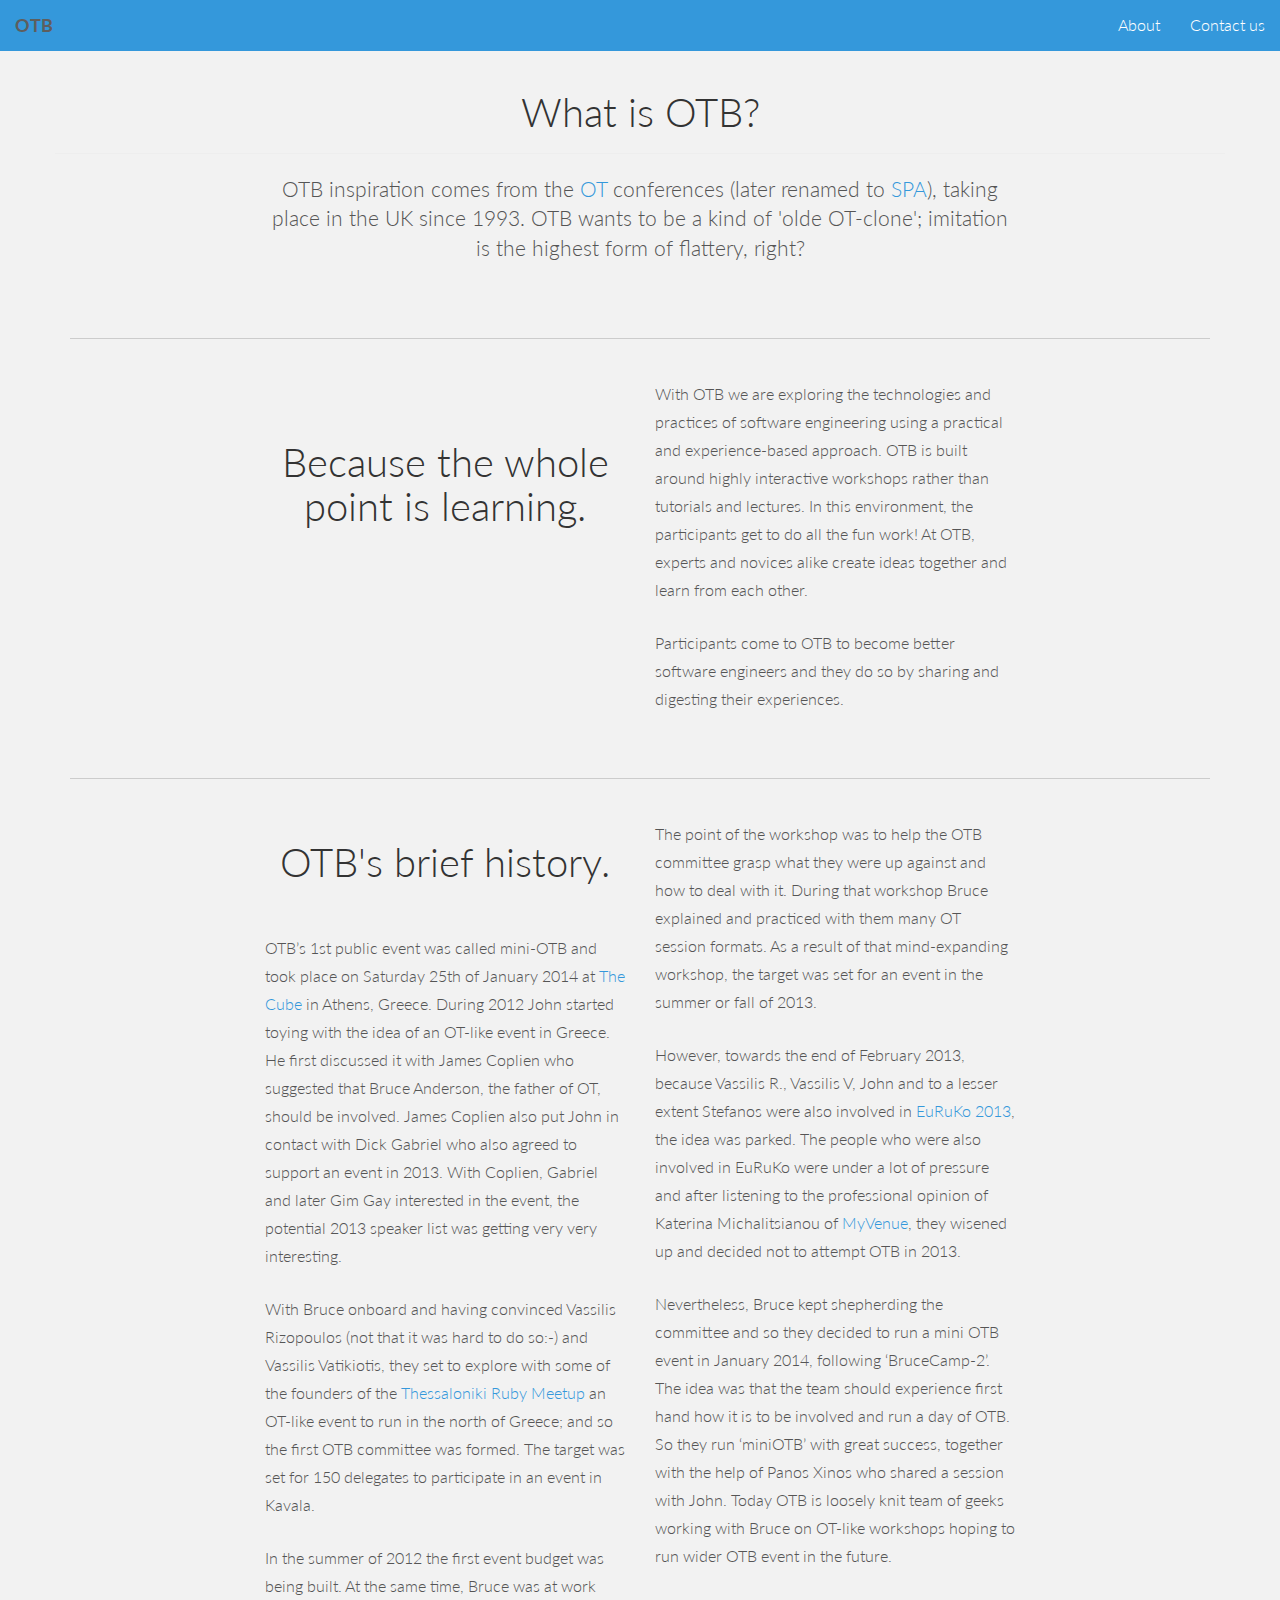
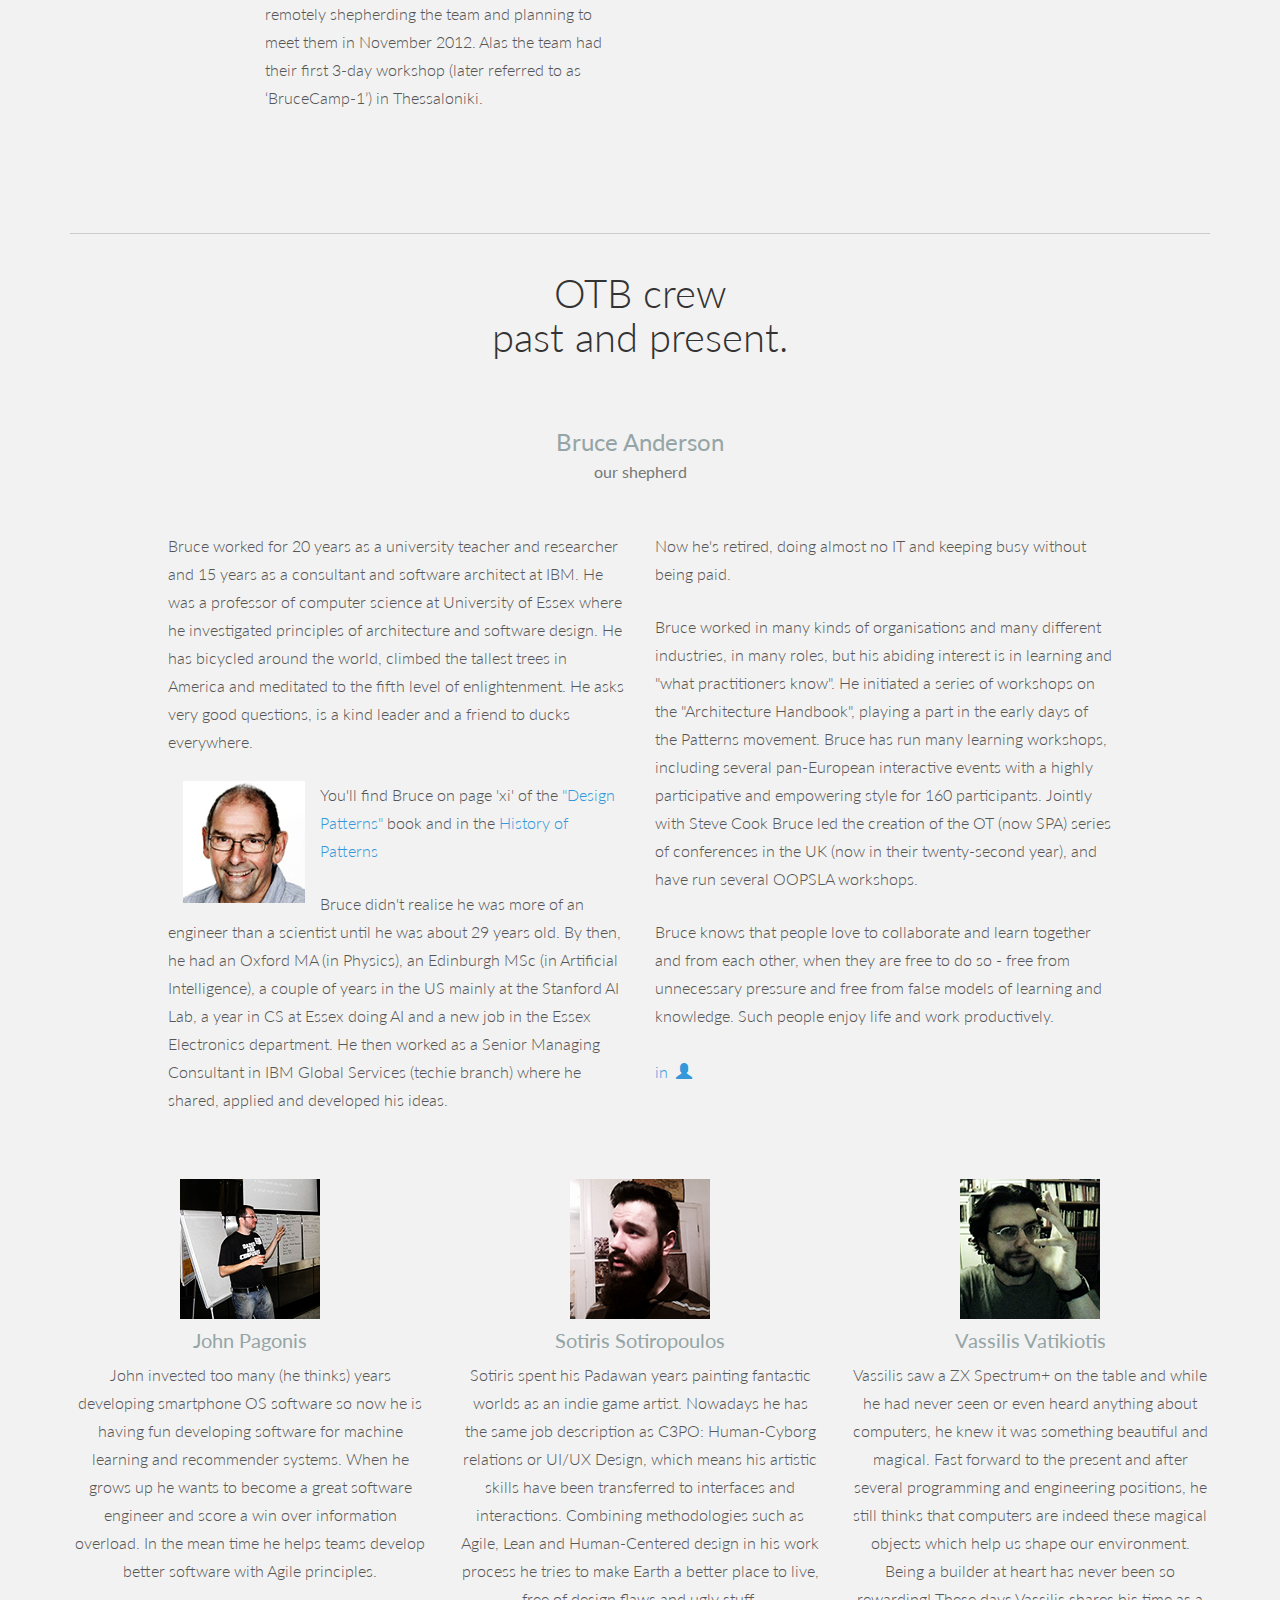
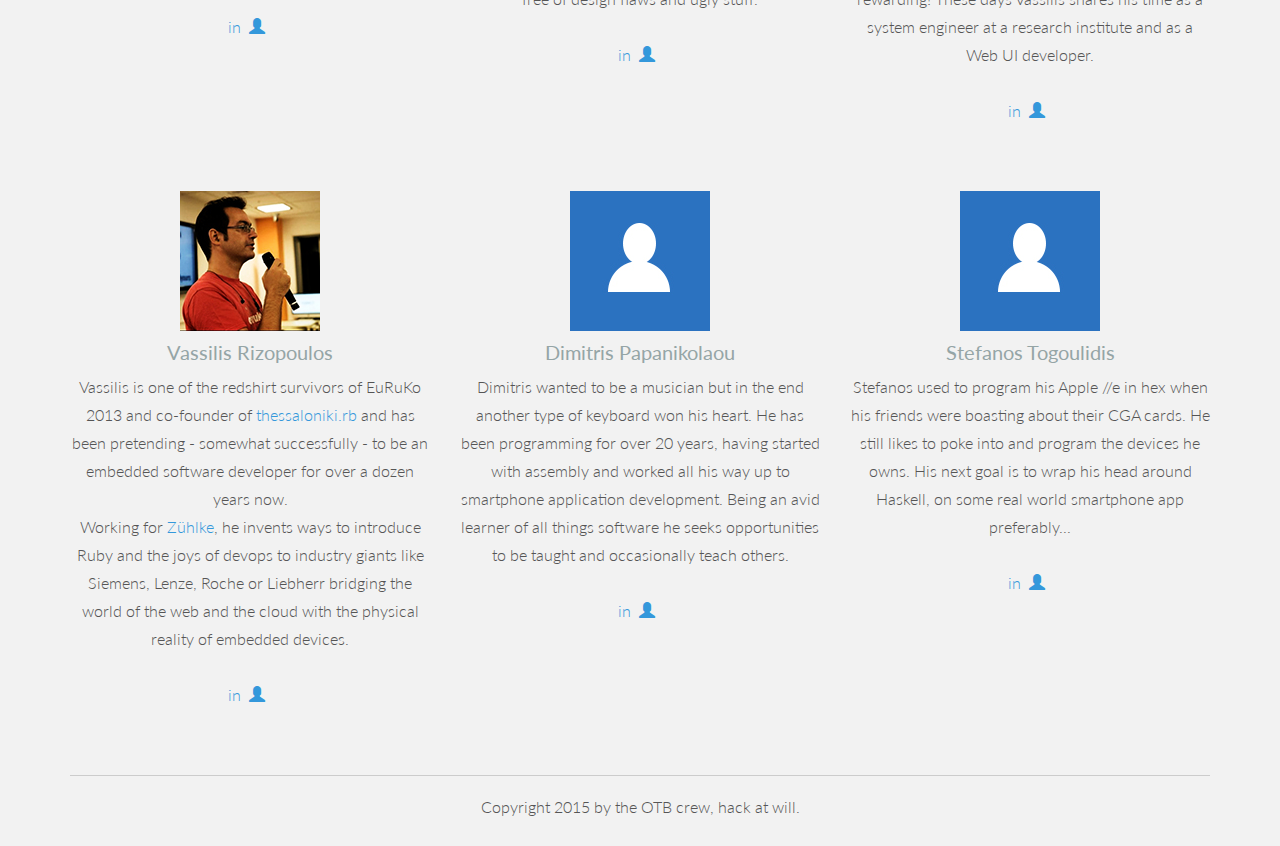
==== about.html @ 326a3131 "New look and content targeting the BUS workshop" ====
<!DOCTYPE html>
<html lang="en">
  <head>
    <meta charset="utf-8">
    <meta http-equiv="X-UA-Compatible" content="IE=edge">
    <!--<meta name="viewport" content="width=device-width, initial-scale=1.0, user-scalable=no"> -->
    <meta name="description" content="OTB">
    <meta name="author" content="OTB crew">
    <link rel="shortcut icon" href="assets/img/favicon.png">

    <title>OTB - presents the "Before user stories" workshop</title>

 <!-- Bootstrap core CSS -->
    <link href="css/bootstrap.min.css" rel="stylesheet">
<!--    <link href=" http://netdna.bootstrapcdn.com/bootstrap/3.3.5/css/bootstrap.min.css" rel="stylesheet">-->
      
    <!-- Custom styles for this site -->
    <link href="css/main.css" rel="stylesheet">

    <!-- Fonts from Google Fonts -->
	<link href='http://fonts.googleapis.com/css?family=Lato:300,400,500,600,900' rel='stylesheet' type='text/css'>
    
    <!-- HTML5 shim and Respond.js IE8 support of HTML5 elements and media queries -->
    <!--[if lt IE 9]>
      <script src="https://oss.maxcdn.com/libs/html5shiv/3.7.2/html5shiv.js"></script>
      <script src="https://oss.maxcdn.com/libs/respond.js/1.4.2/respond.min.js"></script>
    <![endif]-->
      
<script>
  (function(i,s,o,g,r,a,m){i['GoogleAnalyticsObject']=r;i[r]=i[r]||function(){
  (i[r].q=i[r].q||[]).push(arguments)},i[r].l=1*new Date();a=s.createElement(o),
  m=s.getElementsByTagName(o)[0];a.async=1;a.src=g;m.parentNode.insertBefore(a,m)
  })(window,document,'script','//www.google-analytics.com/analytics.js','ga');

  ga('create', 'UA-67295598-1', 'auto');
  ga('send', 'pageview');

</script>
  </head>

  <body>

    <!-- Fixed navbar -->
    <nav class="navbar navbar-default navbar-fixed-top">
      <div class="container-fluid">
        <div class="navbar-header">
          <button type="button" class="navbar-toggle collapsed" data-toggle="collapse" data-target="#otb-navbar" aria-expanded="false">
            <span class="icon-bar"></span>
            <span class="icon-bar"></span>
            <span class="icon-bar"></span>
          </button>
          <a class="navbar-brand" href="index.html"><b>OTB</b></a>
        </div>
          
        <div class="collapse navbar-collapse" id="otb-navbar">
          <ul class="nav navbar-nav navbar-right">
            <li><a href="#">About</a></li>
<!--            <li><a href="#">Events</a></li>-->
            <li><a href="index.html#contactus">Contact us</a></li>
          </ul>
        </div><!--/.nav-collapse -->
      </div>
      </nav>

	
	
	
	<div class="container">
		<div class="row mt centered">
            <div class="page-header">
                <h1>What is OTB?</h1>
            </div>
			<div class="col-sm-8 col-sm-offset-2">
				
            
				<p class="lead" >OTB inspiration comes from the <a href="http://www.spaconference.org/ot2000/">OT</a> conferences (later renamed to <a href="http://www.spaconference.org/">SPA</a>), taking place in the UK since 1993. OTB wants to be a kind of 'olde OT-clone'; imitation is the highest form of flattery, right?</p>
            </div>
		</div><!-- /row -->
      </div>

	
	<div class="container">
        <hr>
		<div class="row mt ">
			<div class="col-sm-4 col-sm-offset-2 mt centered">
				<h1>Because the whole point is learning.</h1>
            </div>
            <div class="col-sm-4">
				<p>With OTB we are exploring the technologies and practices of software engineering using a practical and experience-based approach. OTB is built around highly interactive workshops rather than tutorials and lectures. In this environment, the participants get to do all the fun work! At OTB, experts and novices alike create ideas together and learn from each other.</p>

<p>Participants come to OTB to become better software engineers and they do so by sharing and digesting their experiences.</p>
			</div>
		</div><!-- /row -->
	
        <hr>
		<div class="row mt">
			<div class="col-sm-4 col-sm-offset-2">
                <div class="row centered">
                    <div class="col-sm-12">
				    <h1>OTB's brief history.</h1>
                    </div>
                </div>
                <div class="row mt">
                    <div class="col-sm-12">
                        <p>OTB’s 1st public event  was called mini-OTB and took place on Saturday 25th of January 2014 at <a href="http://thecube.gr">The Cube</a> in Athens, Greece. During  2012 John started toying with the idea of an OT-like event in Greece. He first discussed it with James Coplien who suggested that Bruce Anderson, the father of OT,  should be involved. James Coplien also put John in contact with Dick Gabriel who also  agreed to support an event in 2013. With Coplien, Gabriel and later Gim Gay interested in the event, the potential 2013 speaker list was getting very very interesting. </p> 

                        <p>With Bruce onboard and having convinced Vassilis Rizopoulos (not that it was hard to do so:-) and Vassilis Vatikiotis, they set to explore with some of the founders of the <a href="https://github.com/thessrb/meetup">Thessaloniki Ruby Meetup</a> an OT-like  event to run in the north of Greece; and so the first OTB committee was formed. The target was set for 150 delegates to participate in an event in Kavala. </p>
                        <p>In the summer of 2012 the first event budget was being built. At the same time, Bruce was at work remotely shepherding the team and planning to meet them in November 2012. Alas the team had their first 3-day workshop (later referred to as  ‘BruceCamp-1’) in Thessaloniki.</p>
                    </div>
                </div>
            </div>
            <div class="col-sm-4">
				<p> The point of the workshop was to help the OTB committee grasp what they were up against and how to deal with it. During that workshop Bruce explained and practiced with them many OT session formats. As a result of that mind-expanding workshop, the target was set for an event in the summer or fall of 2013.</p>

                <p>However, towards the end of February 2013, because Vassilis R., Vassilis V, John and to a lesser extent Stefanos were also involved in <a href="http://euruko2013.org/">EuRuKo 2013</a>, the idea was parked. The people who were also involved in EuRuKo were under a lot of pressure and after listening to the professional opinion of Katerina Michalitsianou of <a href="http://www.myvenue.gr/">MyVenue</a>, they wisened up and decided not to attempt OTB in 2013.</p>  
                <p>Nevertheless, Bruce kept shepherding the committee and so they decided to run a mini OTB event in January 2014, following ‘BruceCamp-2’. The idea was that the team should experience first hand how it is to be involved and run a day of OTB. So they run ‘miniOTB’ with great success, together with the help of Panos Xinos who shared a session with John.  Today OTB is loosely knit team of geeks working with Bruce on OT-like workshops hoping to run wider OTB event in the future.</p>
			</div>
		</div><!-- /row -->
      </div><!-- /container -->
      
	<div class="container">
        <hr>
		<div class="row centered">
			<div class="col-sm-6 col-sm-offset-3">
				<h1>OTB crew <br/> past and present.</h1>
				
			</div>
		</div><!-- /row -->
		
        <div class="row mt centered">
            <div class="col-sm-12">
                <h3 href="#about-bruce">Bruce Anderson </br> <small>our shepherd</small></h3>
            </div>
        </div>
        
        <div class="row mt">
            <div class="col-sm-5 col-sm-offset-1">
				<p> 
	Bruce worked for 20 years as a university teacher and researcher and 15 years as a consultant and software architect at IBM. He was a professor of computer science at University of Essex where he investigated principles of architecture and software design. He has bicycled around the world, climbed the tallest trees in America and meditated to the fifth level of enlightenment. He asks very good questions, is a kind leader and a friend to ducks everywhere.
</p>

            <img class="col-sm-4 img-responsive img-rounded" src="images/profileBruce.jpg" width="140" alt="">
                
<p>You'll find Bruce on page 'xi' of the <a href="http://en.wikipedia.org/wiki/Design_Patterns">"Design Patterns"</a> book and in the <a href="http://c2.com/cgi/wiki?HistoryOfPatterns">History of Patterns</a></p>
                
                  <p>		
	Bruce didn't realise he was more of an engineer than a scientist until he was about 29 years old. By then, he had an Oxford MA (in Physics), an Edinburgh MSc (in Artificial Intelligence), a couple of years in the US mainly at the Stanford AI Lab, a year in CS at Essex doing AI and a new job in the Essex Electronics department. He then worked as a Senior Managing Consultant in IBM Global Services (techie branch) where he shared, applied and developed his ideas. 
<p>
			</div><!--/col-sm-5 -->
        
        <div class="col-sm-5">
          
<p>
Now he's retired, doing almost no IT and keeping busy without being paid.
</p>

<p>
	Bruce worked in many kinds of organisations and many different industries, in many roles, but his abiding interest is in learning and "what practitioners know". He initiated a series of workshops on the "Architecture Handbook", playing a part in the early days of the Patterns movement. Bruce has run many learning workshops, including several pan-European interactive events with a highly participative and empowering style for 160 participants. Jointly with Steve Cook Bruce led the creation of the OT (now SPA) series of conferences in the UK (now in their twenty-second year), and have run several OOPSLA workshops.
<p>

<p>
	Bruce knows that people love to collaborate and learn together and from each other, when they are free to do so - free from unnecessary pressure and free from false models of learning and knowledge. Such people enjoy life and work productively.
</p>
            <p><a href="https://uk.linkedin.com/pub/bruce-anderson/12/ab4/95b">in<i class="glyphicon glyphicon-user"></i></a></p>
            
        </div><!--/col-sm-5 -->
            
        </div><!-- /row -->
        
		<div class="row mt centered">
			<div class="col-sm-4">
				<img class="img-responsive-center" src="images/profilePagonis.jpg" width="140" alt="">
				<h4>John Pagonis</h4>
				<p>John invested too many (he thinks) years developing smartphone OS software so now he is having fun developing software for machine learning and recommender systems.  When he grows up he wants to become a great software engineer and score a win over information overload. In the mean time he helps teams develop better software with Agile principles. </p>
				<p><a href="https://uk.linkedin.com/in/johnpagonis">in<i class="glyphicon glyphicon-user"></i></a></p>
			</div><!--/col-sm-4 -->

			<div class="col-sm-4">
				<img class="img-responsive-center" src="images/profileMojo.jpg" width="140" alt="">
				<h4>Sotiris Sotiropoulos</h4>
				<p>Sotiris spent his Padawan years painting fantastic worlds as an indie game artist. Nowadays he has the same job description as C3PO: Human-Cyborg relations or UI/UX Design, which means his artistic skills have been transferred to interfaces and interactions. Combining methodologies such as Agile, Lean and Human-Centered design in his work process he tries to make Earth a better place to live, free of design flaws and ugly stuff.</p>
				<p><a href="https://gr.linkedin.com/pub/sotiris-sotiropoulos/40/a06/2b2">in<i class="glyphicon glyphicon-user"></i></a></p>
			</div><!--/col-sm-4 -->

			<div class="col-sm-4">
				<img class="img-responsive-center" src="images/profileVatikiotis.jpg" width="140" alt="">
				<h4>Vassilis Vatikiotis</h4>
				<p>
	Vassilis saw a ZX Spectrum+ on the table and while he had never seen or even heard anything about computers, he knew it was something beautiful and magical. Fast forward to the present and after several programming and engineering positions, he still thinks that computers are indeed these magical objects which help us shape our environment. Being a builder at heart has never been so rewarding! These days Vassilis shares his time as a system engineer at a research institute and as a Web UI developer.</p>
				<p><a href="https://gr.linkedin.com/in/vvatikiotis">in<i class="glyphicon glyphicon-user"></i></a></p>
			</div><!--/col-sm-4 -->
		</div><!-- /row -->
      
        <div class="row mt centered">
			<div class="col-sm-4">
				<img class="img-responsive-center" src="images/profileRizopoulos.jpg" width="140" alt="">
				<h4>Vassilis Rizopoulos</h4>
				<p>
    Vassilis is one of the redshirt survivors of EuRuKo 2013 and co-founder of <a href="https://github.com/thessaloniki/rb">thessaloniki.rb</a> and has been pretending - somewhat successfully - to be an embedded software developer for over a dozen years now.</br>
    Working for <a href="http://www.zuehlke.com">Zühlke</a>, he invents ways to introduce Ruby and the joys of devops to industry giants like Siemens, Lenze, Roche or Liebherr bridging the world of the web and the cloud with the physical reality of embedded devices.</p>
				<p><a href="https://gr.linkedin.com/pub/vassilis-rizopoulos/2/951/736">in<i class="glyphicon glyphicon-user"></i></a></p>
			</div><!--/col-sm-4 -->

			<div class="col-sm-4">
				<img class="img-responsive-center" src="images/profileTogoulidis.jpg" width="140" alt="">
				<h4>Dimitris Papanikolaou</h4>
				<p> Dimitris wanted to be a musician but in the end another type of keyboard won his heart. He has been programming for over 20 years, having started with assembly and worked all his way up to smartphone application development. Being an avid learner of all things software he seeks opportunities to be taught and occasionally teach others.</p>
				<p><a href="https://gr.linkedin.com/pub/dimitris-papanikolaou/0/259/302">in<i class="glyphicon glyphicon-user"></i></a></p>
			</div><!--/col-sm-4 -->

			<div class="col-sm-4">
				<img class="img-responsive-center" src="images/profileTogoulidis.jpg" width="140" alt="">
				<h4>Stefanos Togoulidis</h4>
				<p> Stefanos used to program his Apple //e in hex when his friends were boasting about their CGA cards. He still likes to poke into and program the devices he owns. His next goal is to wrap his head around Haskell, on some real world smartphone app preferably...</p>
				<p><a href="https://gr.linkedin.com/in/stefanostogoulidis">in<i class="glyphicon glyphicon-user"></i></a></p>
			</div><!--/col-sm-4 -->
		</div><!-- /row -->    
            
		<hr>
		<p class="text-center">Copyright 2015 by the OTB crew, hack at will.</p>

	</div><!-- /container -->
	

    <!-- jQuery (necessary for Bootstrap's JavaScript plugins) -->
    <script src="https://ajax.googleapis.com/ajax/libs/jquery/1.11.3/jquery.min.js"></script>
    <!-- Include all compiled plugins (below), or include individual files as needed -->
  <script src="js/bootstrap.min.js"></script> 

</body>
</html>
---- css/main.css ----
/* Copyright 2015, the OTB Crew */

body {
    padding-top:10px; /* due to the fixed navbar */
    background-color: #f2f2f2;
    font-family: 'Lato', sans-serif;
    font-weight: 300;
    font-size: 16px;
    color: #555;

    -webkit-font-smoothing: antialiased;
    -webkit-overflow-scrolling: touch;
}

/* Titles */
h1, h2, h3, h4, h5, h6 {
    font-family: 'Lato', sans-serif;
    font-weight: 300;
    color: #333;
}

h1 {
	font-size: 40px;
}

h3 {
	color: #95a5a6;
	font-weight: 400;
}

h4 {
	color: #95a5a6;
	font-weight: 400;
	font-size: 20px;
}

/* Paragraph & Typographic */
p {
    line-height: 28px;
    margin-bottom: 25px;
    font-size: 16px;
}

.centered {
    text-align: center;
}

/* Links */
a {
    color: #3498db;
    word-wrap: break-word;

    -webkit-transition: color 0.1s ease-in, background 0.1s ease-in;
    -moz-transition: color 0.1s ease-in, background 0.1s ease-in;
    -ms-transition: color 0.1s ease-in, background 0.1s ease-in;
    -o-transition: color 0.1s ease-in, background 0.1s ease-in;
    transition: color 0.1s ease-in, background 0.1s ease-in;
}

a:hover,
a:focus {
    color: #7b7b7b;
    text-decoration: none;
    outline: 0;
}

a:before,
a:after {
    -webkit-transition: color 0.1s ease-in, background 0.1s ease-in;
    -moz-transition: color 0.1s ease-in, background 0.1s ease-in;
    -ms-transition: color 0.1s ease-in, background 0.1s ease-in;
    -o-transition: color 0.1s ease-in, background 0.1s ease-in;
    transition: color 0.1s ease-in, background 0.1s ease-in;
}

 hr {
    display: block;
    height: 1px;
    border: 0;
    border-top: 1px solid #ccc;
    margin: 1em 0;
    padding: 0;
}

.navbar-default {
	background-color: #3498db;
	border-color: transparent;
}

.navbar-default .navbar-brand {
	color: white;
}

.navbar-default .navbar-nav > li > a {
	color: white;
}

/* Helpers */

.mt {
	margin-top: 40px;
	margin-bottom: 40px;
}

.form-control {
	height: 42px;
	font-size: 18px;
	width: 280px;
}

i {
	margin: 8px;
	color: #3498db; 
}



#heropage {
	background-color: #2e7bcf; /*#3498db;*/
	margin-top: -20px;
    margin-bottom: 20px;
	padding-top:130px;
    padding-bottom: 20px;
	background-attachment: relative;
	background-position: center center;
	min-height: 650px;
	width: 100%;
	
    -webkit-background-size: 100%;
    -moz-background-size: 100%;
    -o-background-size: 100%;
    background-size: 100%;

    -webkit-background-size: cover;
    -moz-background-size: cover;
    -o-background-size: cover;
    background-size: cover;
    
    color: white;
}

#heropage h1 {
	margin-top: 60px;
	margin-bottom: 15px;
	color: white;
	font-size: 45px;
	font-weight: 600;
	letter-spacing: 1px;
}

#heropage h1 > small {
	color: white;
}

#heropage h2 {
	margin-top: 10px;
	margin-bottom: 15px;
	color: white;
	font-size: 25px;
	font-weight: 400;
	letter-spacing: 1px;
}

#heropage .pitch > p {
    margin-top: 20px;
    margin-bottom: 15px;
	color: white;
	font-size: 20px;
	font-weight: 400;
	letter-spacing: 1px;
}
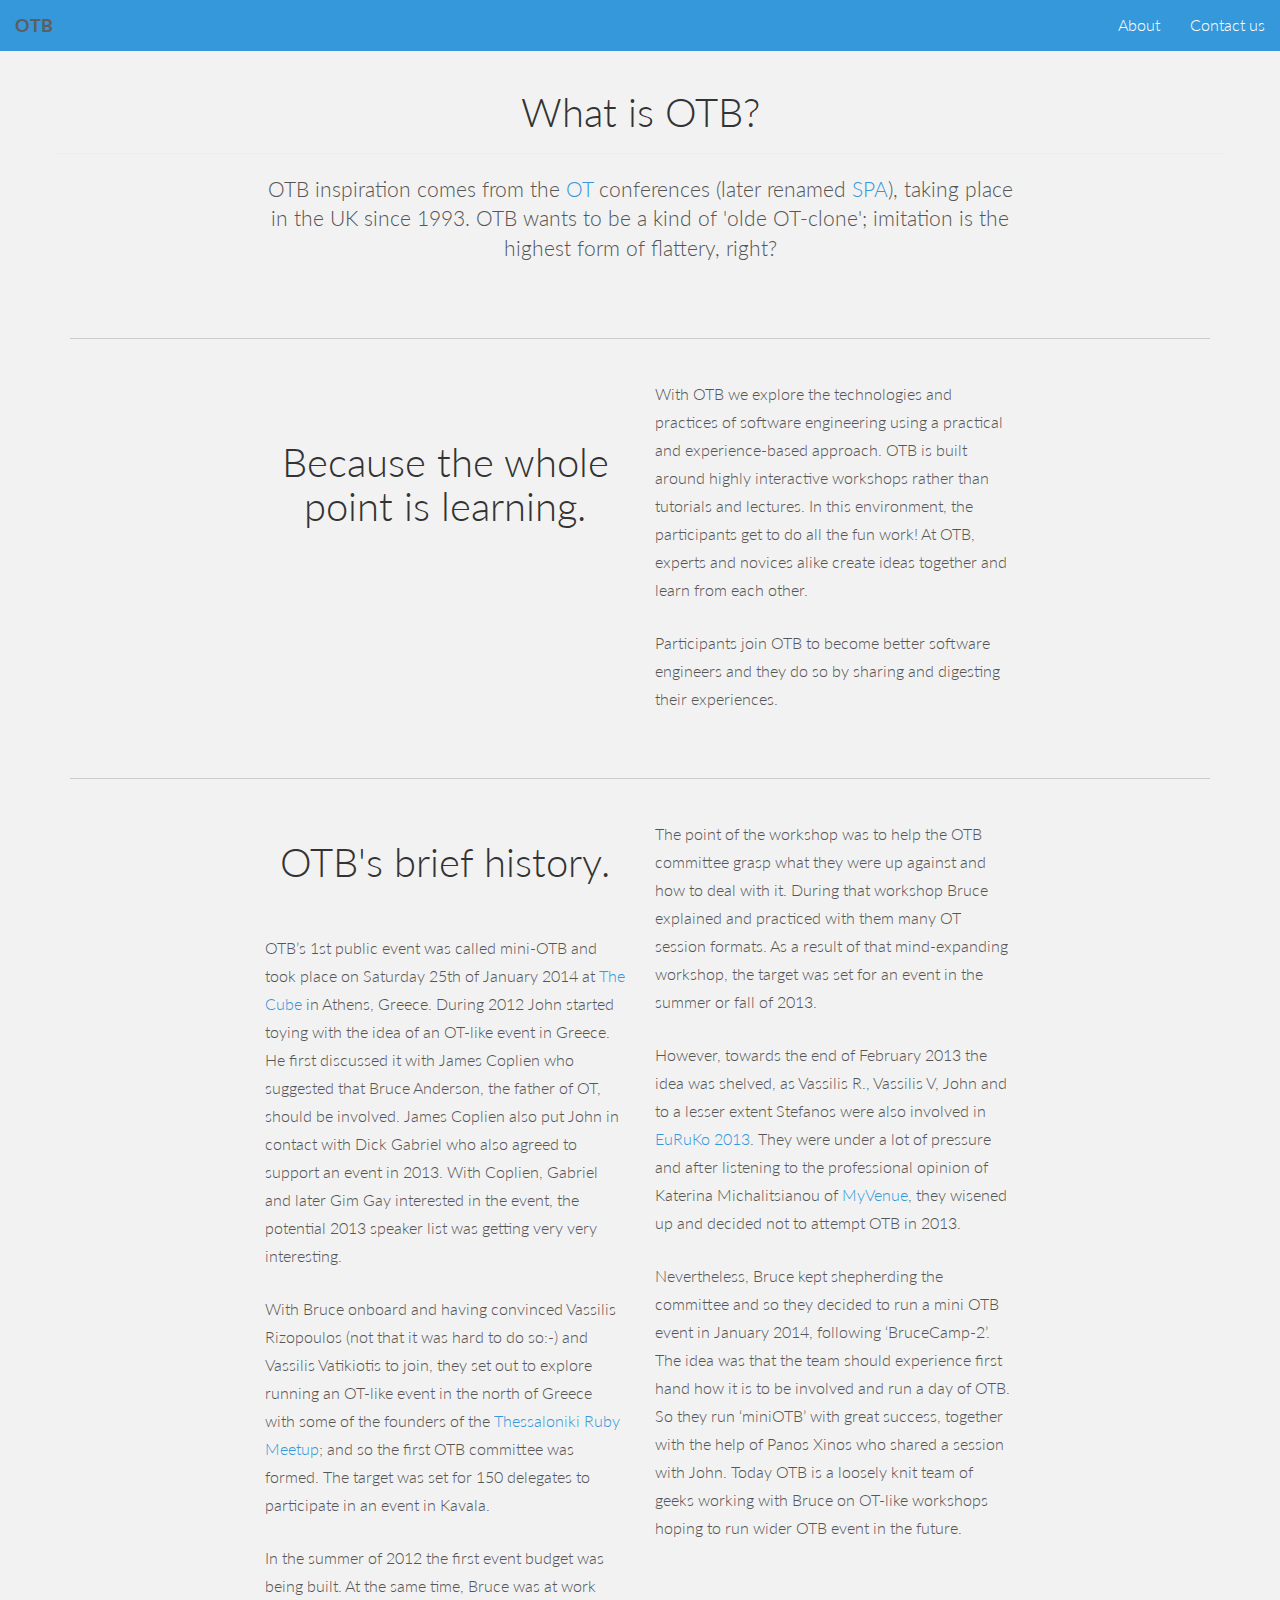
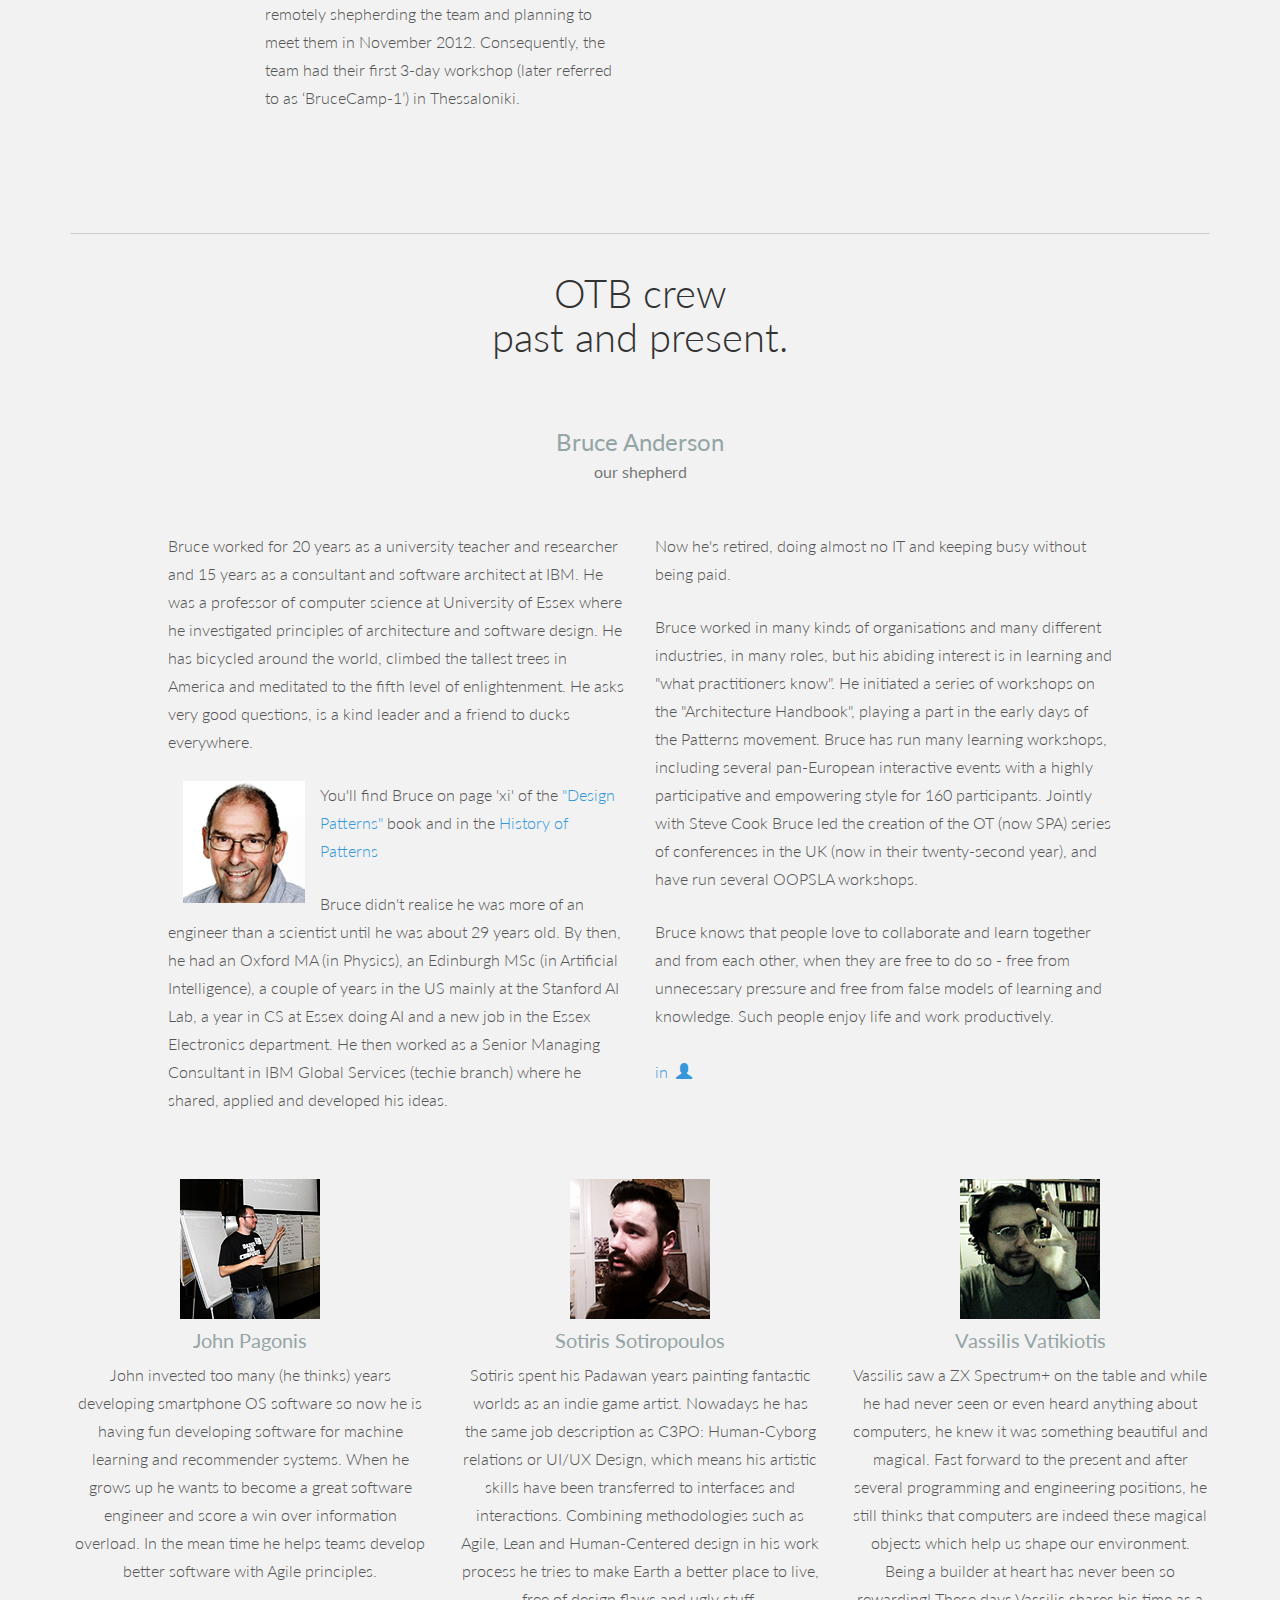
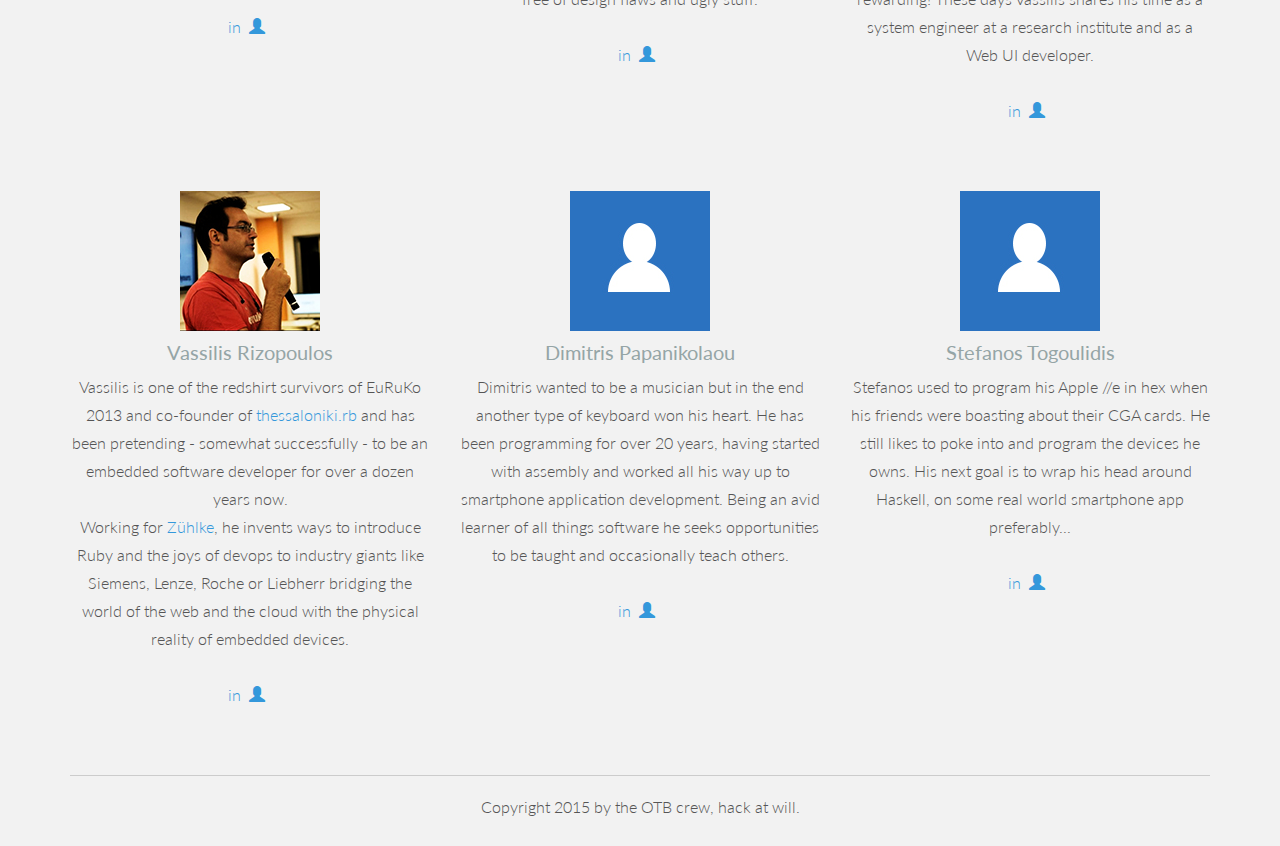
==== commit befe39be: "Fixed text copy" ====
--- a/about.html
+++ b/about.html
@@ -3,7 +3,7 @@
   <head>
     <meta charset="utf-8">
     <meta http-equiv="X-UA-Compatible" content="IE=edge">
-    <!--<meta name="viewport" content="width=device-width, initial-scale=1.0, user-scalable=no"> -->
+    <meta name="viewport" content="width=device-width, initial-scale=1.0">
     <meta name="description" content="OTB">
     <meta name="author" content="OTB crew">
     <link rel="shortcut icon" href="assets/img/favicon.png">
@@ -73,7 +73,7 @@
 			<div class="col-sm-8 col-sm-offset-2">
 				
             
-				<p class="lead" >OTB inspiration comes from the <a href="http://www.spaconference.org/ot2000/">OT</a> conferences (later renamed to <a href="http://www.spaconference.org/">SPA</a>), taking place in the UK since 1993. OTB wants to be a kind of 'olde OT-clone'; imitation is the highest form of flattery, right?</p>
+				<p class="lead" >OTB inspiration comes from the <a href="http://www.spaconference.org/ot2000/">OT</a> conferences (later renamed <a href="http://www.spaconference.org/">SPA</a>), taking place in the UK since 1993. OTB wants to be a kind of 'olde OT-clone'; imitation is the highest form of flattery, right?</p>
             </div>
 		</div><!-- /row -->
       </div>
@@ -86,9 +86,9 @@
 				<h1>Because the whole point is learning.</h1>
             </div>
             <div class="col-sm-4">
-				<p>With OTB we are exploring the technologies and practices of software engineering using a practical and experience-based approach. OTB is built around highly interactive workshops rather than tutorials and lectures. In this environment, the participants get to do all the fun work! At OTB, experts and novices alike create ideas together and learn from each other.</p>
-
-<p>Participants come to OTB to become better software engineers and they do so by sharing and digesting their experiences.</p>
+				<p>With OTB we explore the technologies and practices of software engineering using a practical and experience-based approach. OTB is built around highly interactive workshops rather than tutorials and lectures. In this environment, the participants get to do all the fun work! At OTB, experts and novices alike create ideas together and learn from each other.</p>
+
+<p>Participants join OTB to become better software engineers and they do so by sharing and digesting their experiences.</p>
 			</div>
 		</div><!-- /row -->
 	
@@ -104,16 +104,16 @@
                     <div class="col-sm-12">
                         <p>OTB’s 1st public event  was called mini-OTB and took place on Saturday 25th of January 2014 at <a href="http://thecube.gr">The Cube</a> in Athens, Greece. During  2012 John started toying with the idea of an OT-like event in Greece. He first discussed it with James Coplien who suggested that Bruce Anderson, the father of OT,  should be involved. James Coplien also put John in contact with Dick Gabriel who also  agreed to support an event in 2013. With Coplien, Gabriel and later Gim Gay interested in the event, the potential 2013 speaker list was getting very very interesting. </p> 
 
-                        <p>With Bruce onboard and having convinced Vassilis Rizopoulos (not that it was hard to do so:-) and Vassilis Vatikiotis, they set to explore with some of the founders of the <a href="https://github.com/thessrb/meetup">Thessaloniki Ruby Meetup</a> an OT-like  event to run in the north of Greece; and so the first OTB committee was formed. The target was set for 150 delegates to participate in an event in Kavala. </p>
-                        <p>In the summer of 2012 the first event budget was being built. At the same time, Bruce was at work remotely shepherding the team and planning to meet them in November 2012. Alas the team had their first 3-day workshop (later referred to as  ‘BruceCamp-1’) in Thessaloniki.</p>
+                        <p>With Bruce onboard and having convinced Vassilis Rizopoulos (not that it was hard to do so:-) and Vassilis Vatikiotis to join, they set out to explore running an OT-like event in the north of Greece with some of the founders of the <a href="https://github.com/thessrb/meetup">Thessaloniki Ruby Meetup</a>; and so the first OTB committee was formed. The target was set for 150 delegates to participate in an event in Kavala. </p>
+                        <p>In the summer of 2012 the first event budget was being built. At the same time, Bruce was at work remotely shepherding the team and planning to meet them in November 2012. Consequently, the team had their first 3-day workshop (later referred to as  ‘BruceCamp-1’) in Thessaloniki.</p>
                     </div>
                 </div>
             </div>
             <div class="col-sm-4">
 				<p> The point of the workshop was to help the OTB committee grasp what they were up against and how to deal with it. During that workshop Bruce explained and practiced with them many OT session formats. As a result of that mind-expanding workshop, the target was set for an event in the summer or fall of 2013.</p>
 
-                <p>However, towards the end of February 2013, because Vassilis R., Vassilis V, John and to a lesser extent Stefanos were also involved in <a href="http://euruko2013.org/">EuRuKo 2013</a>, the idea was parked. The people who were also involved in EuRuKo were under a lot of pressure and after listening to the professional opinion of Katerina Michalitsianou of <a href="http://www.myvenue.gr/">MyVenue</a>, they wisened up and decided not to attempt OTB in 2013.</p>  
-                <p>Nevertheless, Bruce kept shepherding the committee and so they decided to run a mini OTB event in January 2014, following ‘BruceCamp-2’. The idea was that the team should experience first hand how it is to be involved and run a day of OTB. So they run ‘miniOTB’ with great success, together with the help of Panos Xinos who shared a session with John.  Today OTB is loosely knit team of geeks working with Bruce on OT-like workshops hoping to run wider OTB event in the future.</p>
+                <p>However, towards the end of February 2013 the idea was shelved, as Vassilis R., Vassilis V, John and to a lesser extent Stefanos were also involved in <a href="http://euruko2013.org/">EuRuKo 2013</a>. They were under a lot of pressure and after listening to the professional opinion of Katerina Michalitsianou of <a href="http://www.myvenue.gr/">MyVenue</a>, they wisened up and decided not to attempt OTB in 2013.</p>  
+                <p>Nevertheless, Bruce kept shepherding the committee and so they decided to run a mini OTB event in January 2014, following ‘BruceCamp-2’. The idea was that the team should experience first hand how it is to be involved and run a day of OTB. So they run ‘miniOTB’ with great success, together with the help of Panos Xinos who shared a session with John.  Today OTB is a loosely knit team of geeks working with Bruce on OT-like workshops hoping to run wider OTB event in the future.</p>
 			</div>
 		</div><!-- /row -->
       </div><!-- /container -->
--- a/css/main.css
+++ b/css/main.css
@@ -102,11 +102,6 @@
 	margin-bottom: 40px;
 }
 
-.form-control {
-	height: 42px;
-	font-size: 18px;
-	width: 280px;
-}
 
 i {
 	margin: 8px;
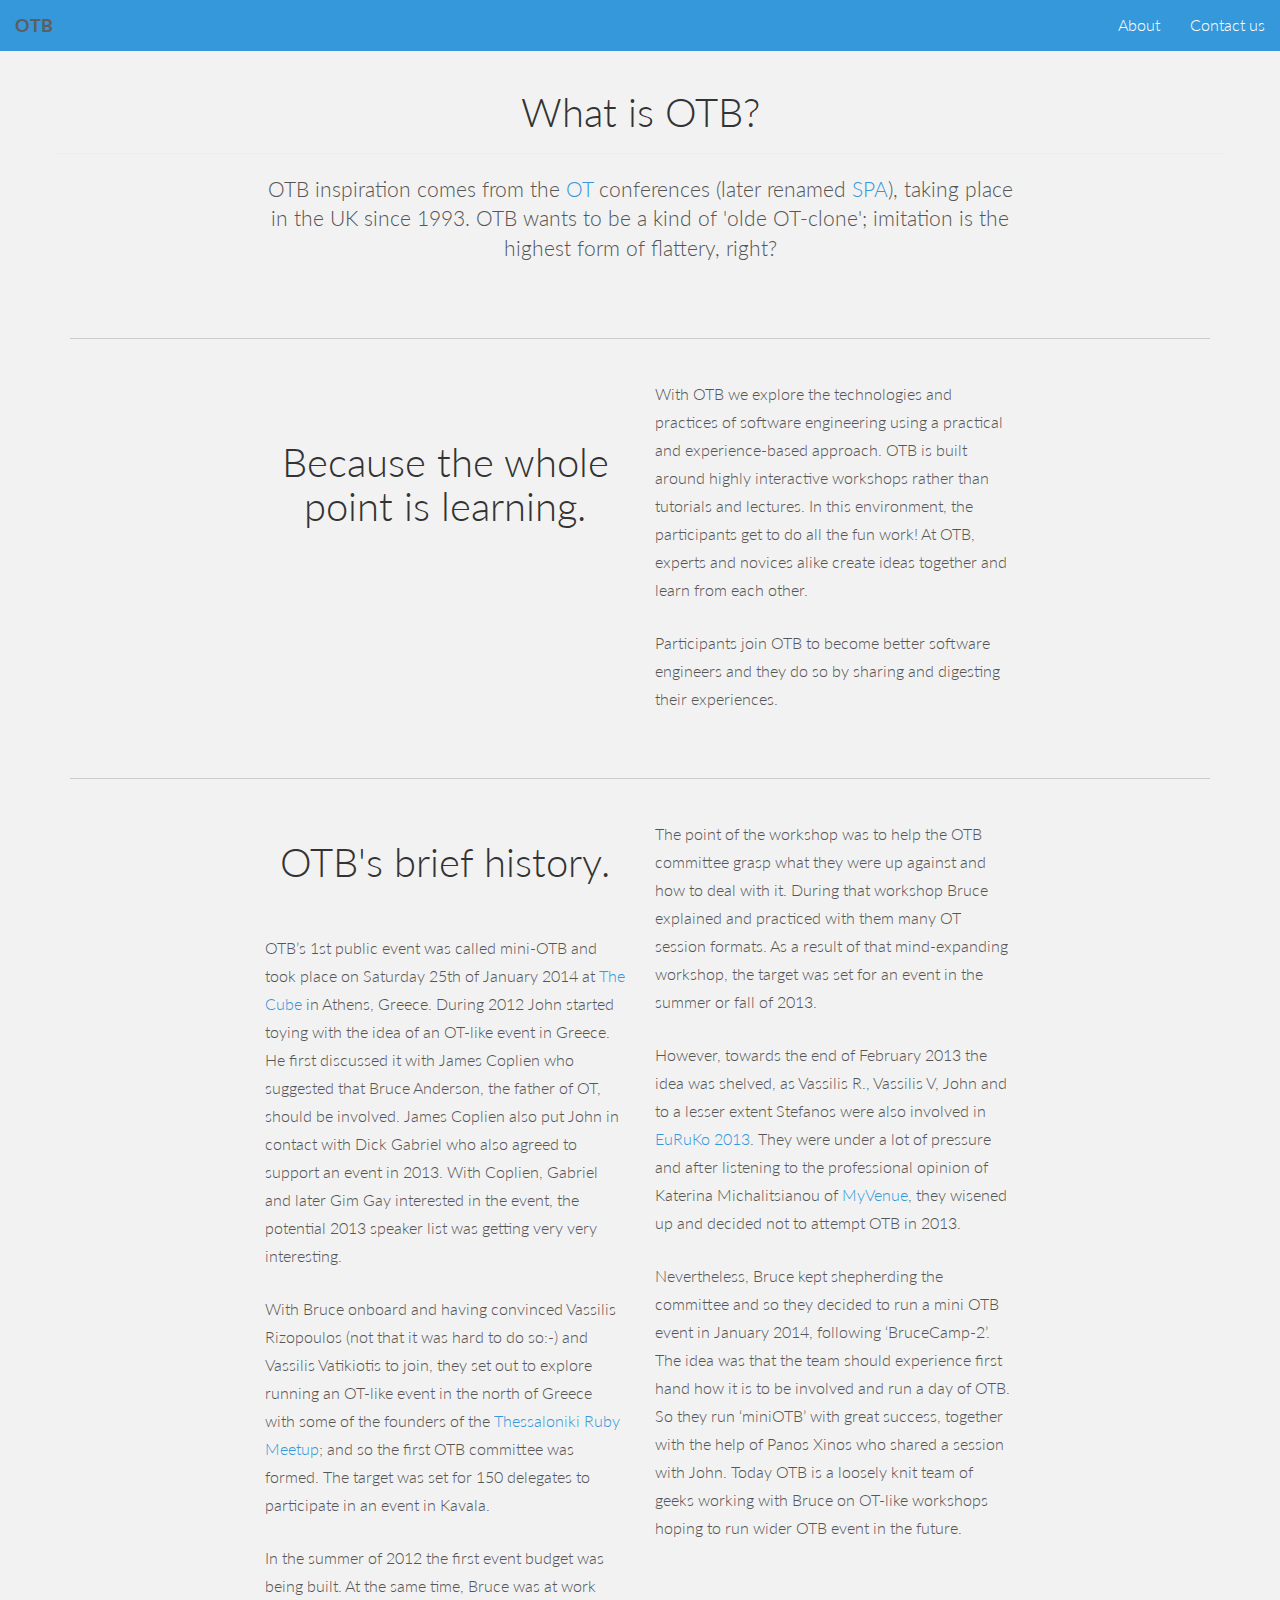
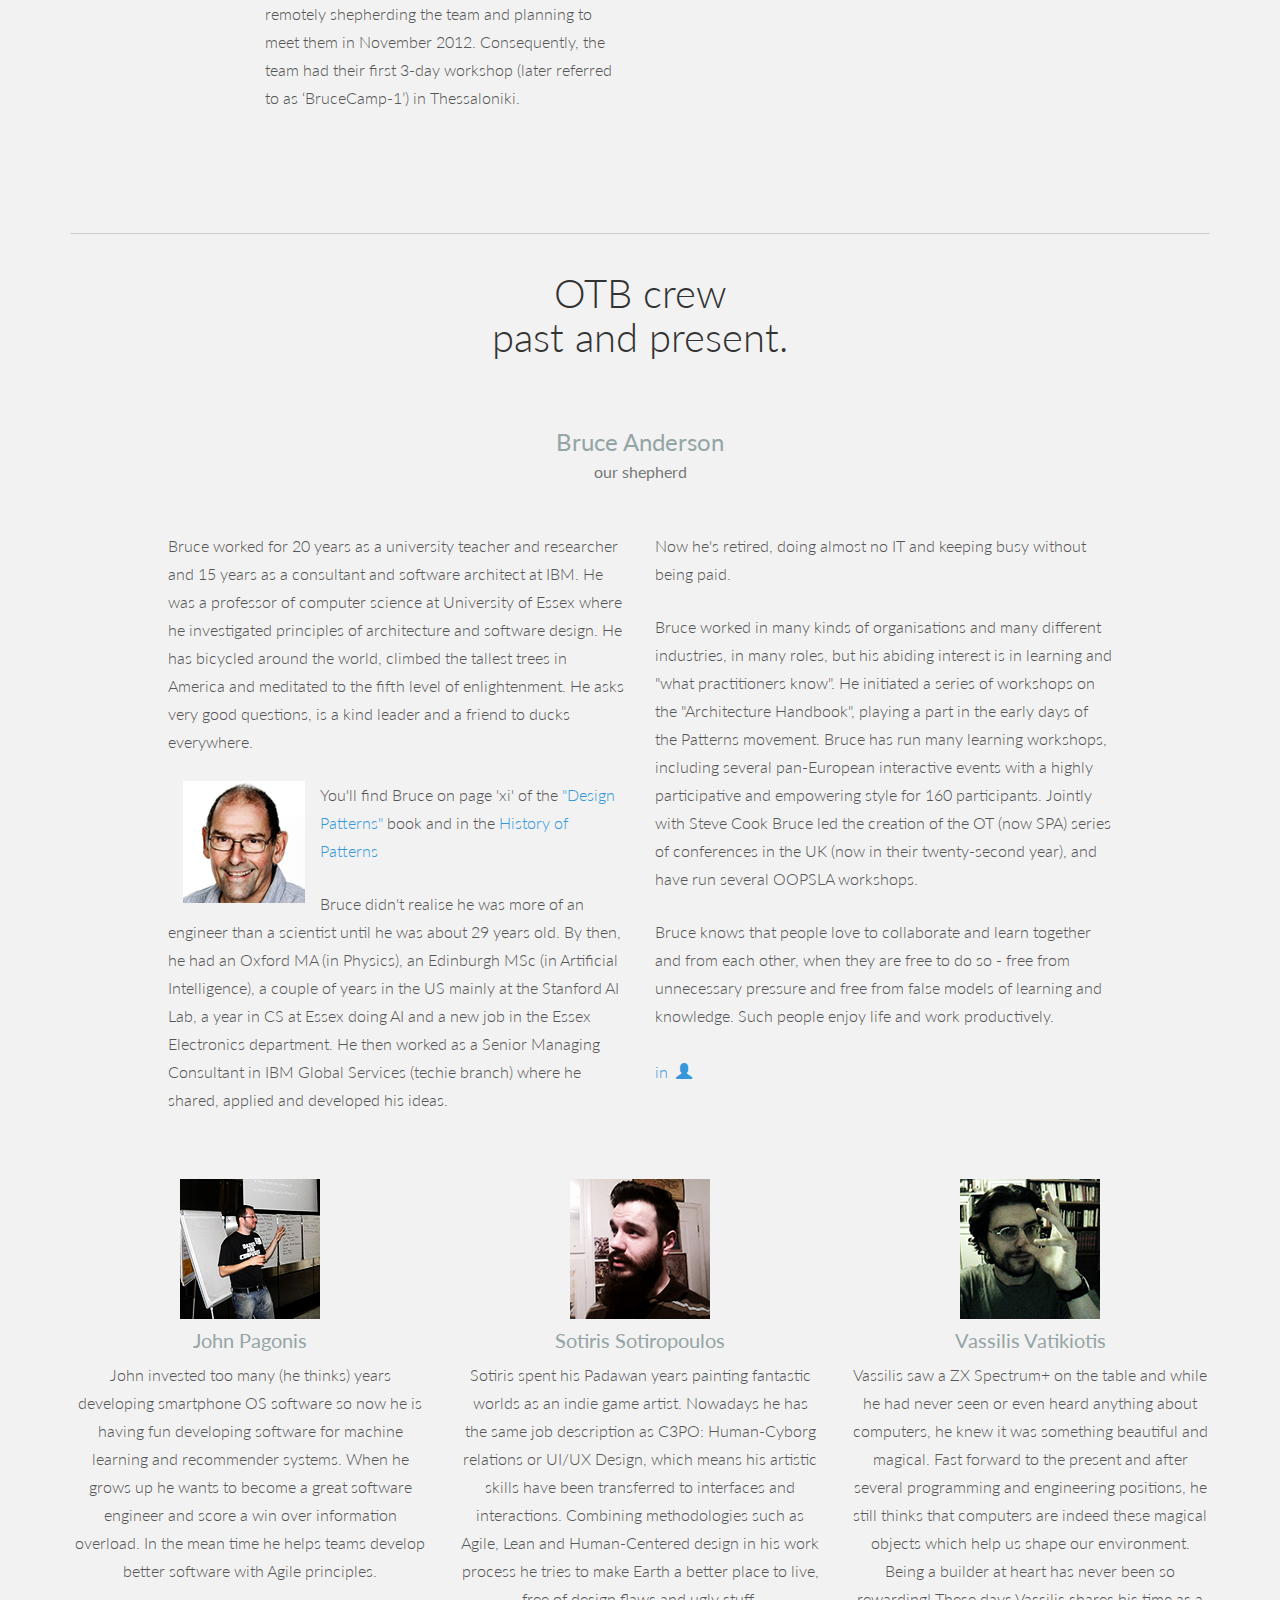
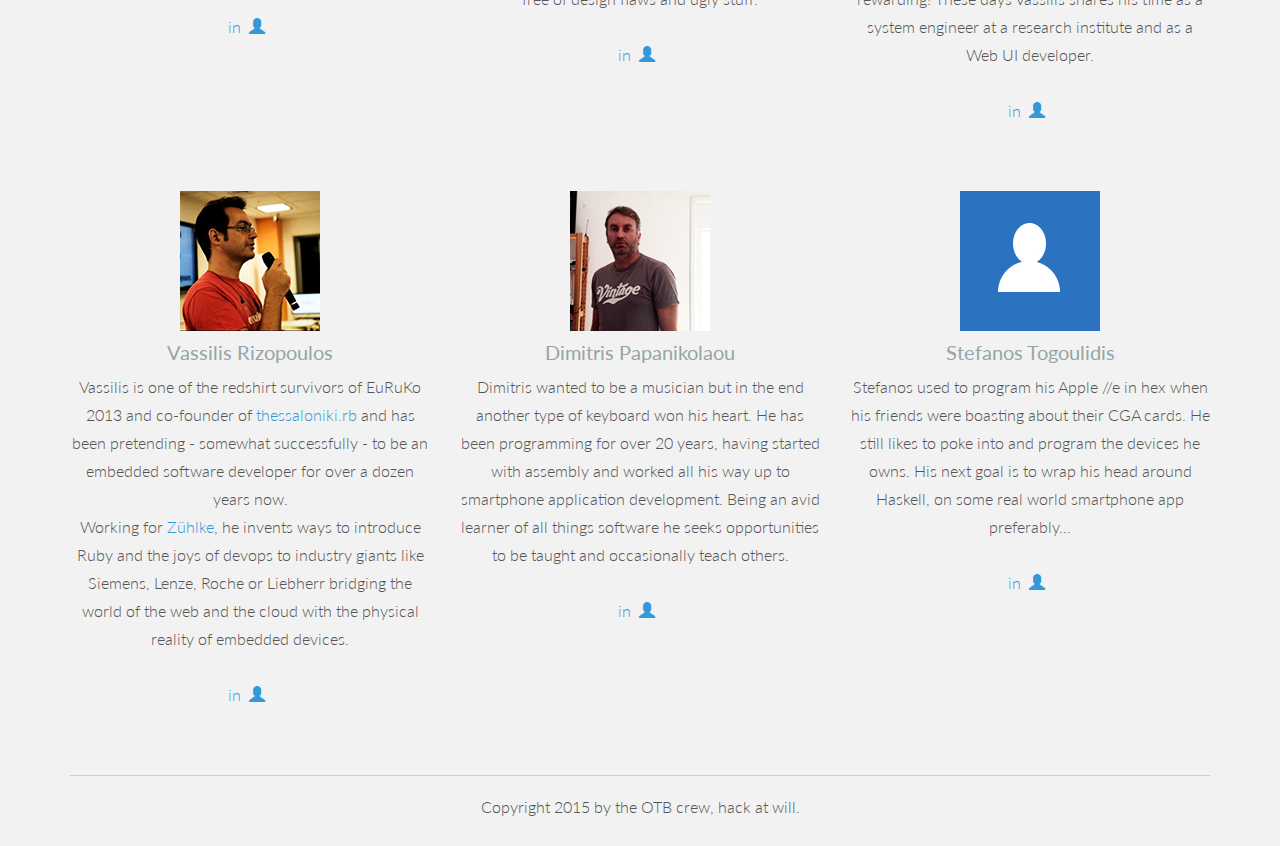
==== commit 0ed17dff: "Added Dimitris P. profile pic" ====
--- a/about.html
+++ b/about.html
@@ -202,7 +202,7 @@
 			</div><!--/col-sm-4 -->
 
 			<div class="col-sm-4">
-				<img class="img-responsive-center" src="images/profileTogoulidis.jpg" width="140" alt="">
+				<img class="img-responsive-center" src="images/profilePapanikolaou.jpg" width="140" alt="">
 				<h4>Dimitris Papanikolaou</h4>
 				<p> Dimitris wanted to be a musician but in the end another type of keyboard won his heart. He has been programming for over 20 years, having started with assembly and worked all his way up to smartphone application development. Being an avid learner of all things software he seeks opportunities to be taught and occasionally teach others.</p>
 				<p><a href="https://gr.linkedin.com/pub/dimitris-papanikolaou/0/259/302">in<i class="glyphicon glyphicon-user"></i></a></p>
--- a/css/main.css
+++ b/css/main.css
@@ -115,7 +115,7 @@
 	margin-top: -20px;
     margin-bottom: 20px;
 	padding-top:130px;
-    padding-bottom: 20px;
+    padding-bottom: 50px;
 	background-attachment: relative;
 	background-position: center center;
 	min-height: 650px;
@@ -157,10 +157,10 @@
 }
 
 #heropage .pitch > p {
-    margin-top: 20px;
-    margin-bottom: 15px;
+    margin-top: 5px;
+    margin-bottom: 5px;
 	color: white;
-	font-size: 20px;
+	font-size: 18px;
 	font-weight: 400;
 	letter-spacing: 1px;
 }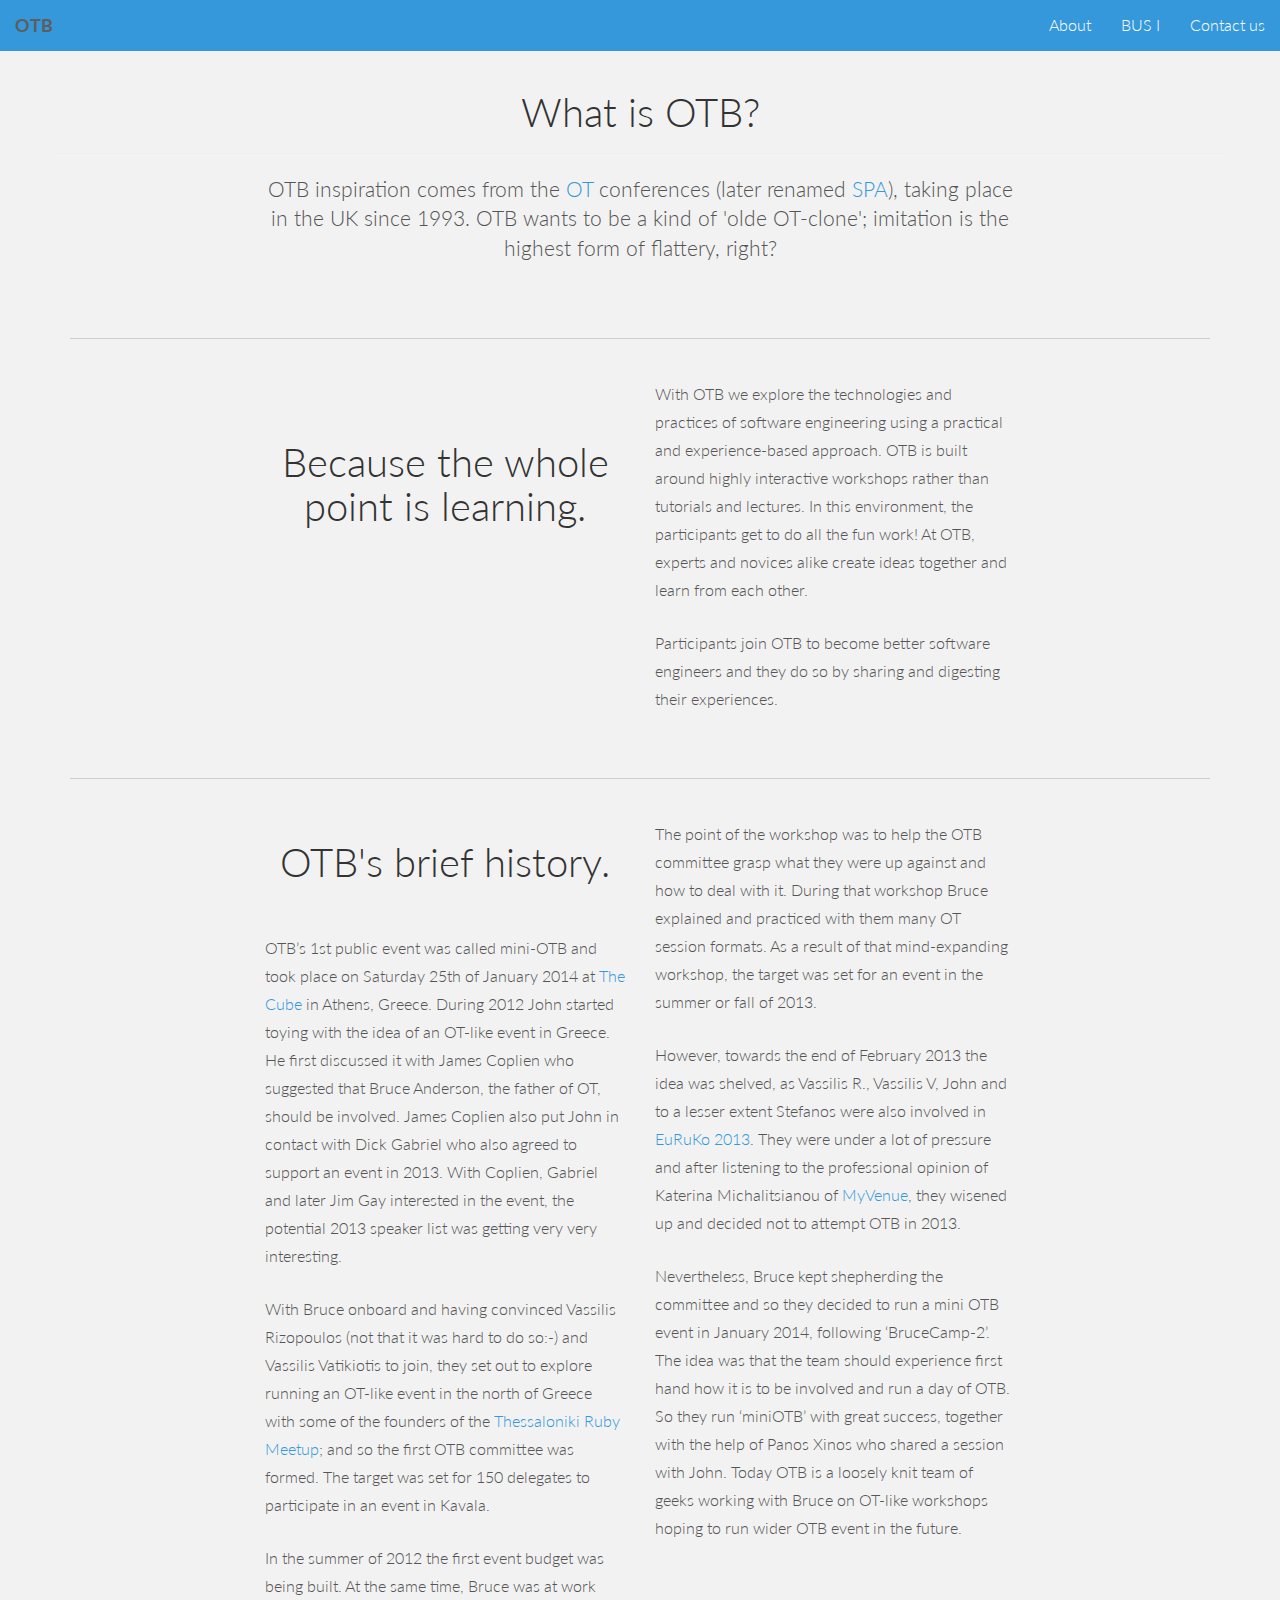
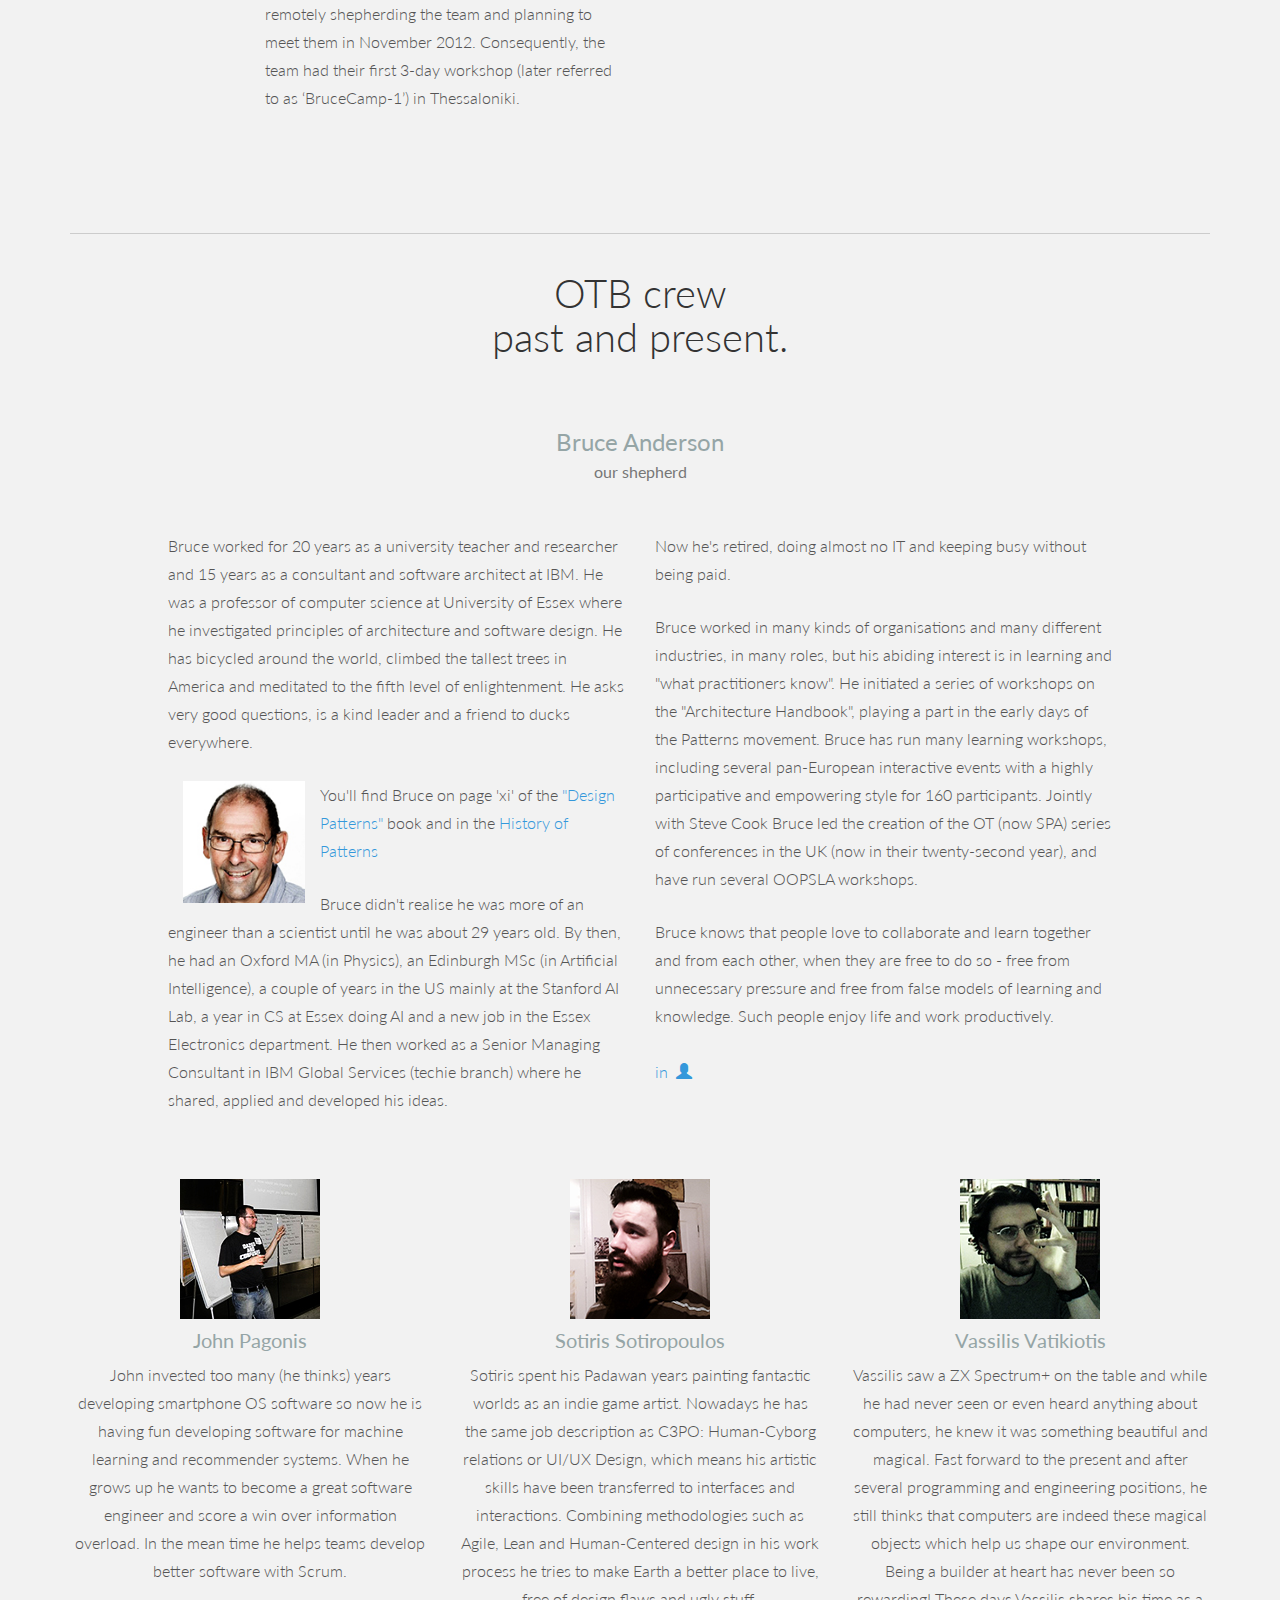
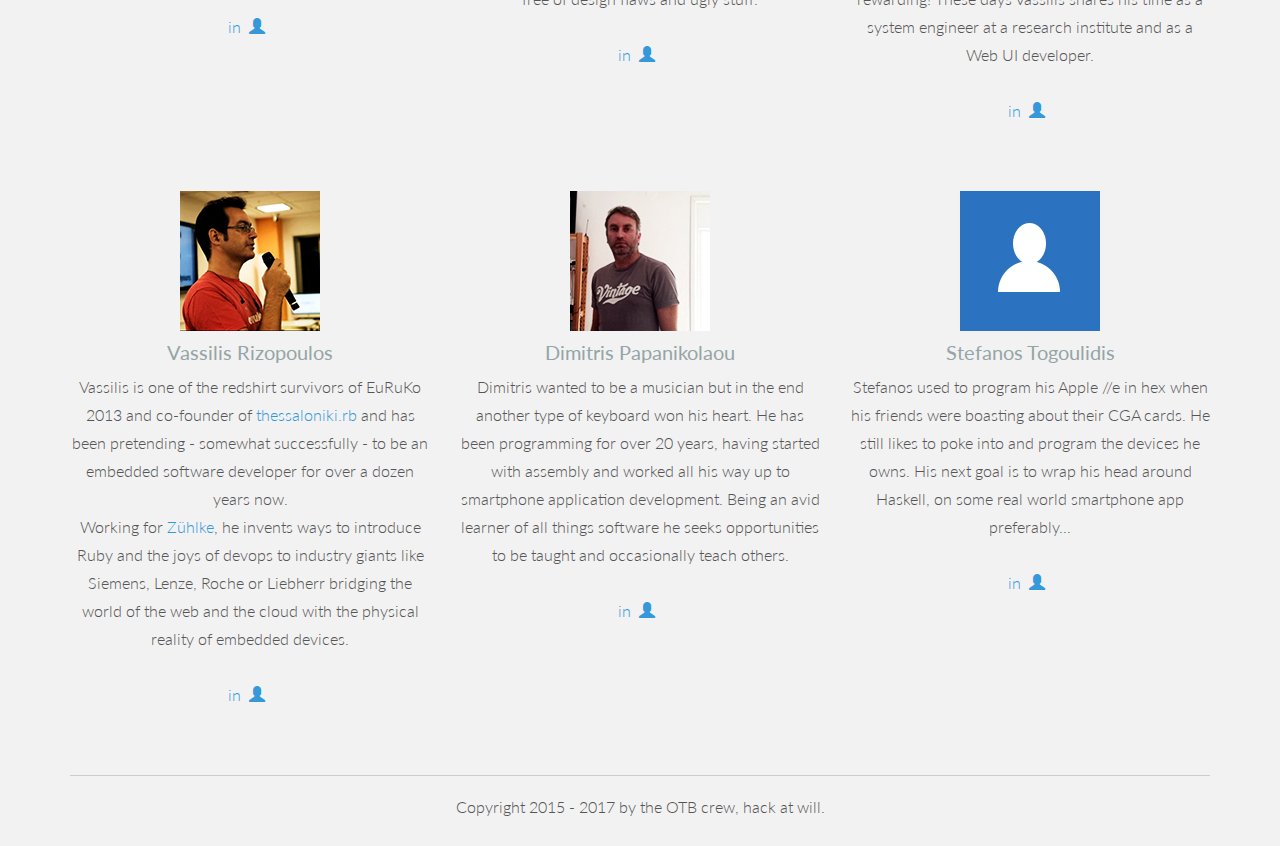
==== commit f9b4e4fe: "BUSII" ====
--- a/about.html
+++ b/about.html
@@ -8,7 +8,7 @@
     <meta name="author" content="OTB crew">
     <link rel="shortcut icon" href="assets/img/favicon.png">
 
-    <title>OTB - presents the "Before user stories" workshop</title>
+    <title>OTB - presents the "Before User Stories II" workshop</title>
 
  <!-- Bootstrap core CSS -->
     <link href="css/bootstrap.min.css" rel="stylesheet">
@@ -55,7 +55,7 @@
         <div class="collapse navbar-collapse" id="otb-navbar">
           <ul class="nav navbar-nav navbar-right">
             <li><a href="#">About</a></li>
-<!--            <li><a href="#">Events</a></li>-->
+            <li><a href="bus.html">BUS I</a></li>
             <li><a href="index.html#contactus">Contact us</a></li>
           </ul>
         </div><!--/.nav-collapse -->
@@ -102,7 +102,7 @@
                 </div>
                 <div class="row mt">
                     <div class="col-sm-12">
-                        <p>OTB’s 1st public event  was called mini-OTB and took place on Saturday 25th of January 2014 at <a href="http://thecube.gr">The Cube</a> in Athens, Greece. During  2012 John started toying with the idea of an OT-like event in Greece. He first discussed it with James Coplien who suggested that Bruce Anderson, the father of OT,  should be involved. James Coplien also put John in contact with Dick Gabriel who also  agreed to support an event in 2013. With Coplien, Gabriel and later Gim Gay interested in the event, the potential 2013 speaker list was getting very very interesting. </p> 
+                        <p>OTB’s 1st public event  was called mini-OTB and took place on Saturday 25th of January 2014 at <a href="http://thecube.gr">The Cube</a> in Athens, Greece. During  2012 John started toying with the idea of an OT-like event in Greece. He first discussed it with James Coplien who suggested that Bruce Anderson, the father of OT,  should be involved. James Coplien also put John in contact with Dick Gabriel who also agreed to support an event in 2013. With Coplien, Gabriel and later Jim Gay interested in the event, the potential 2013 speaker list was getting very very interesting. </p> 
 
                         <p>With Bruce onboard and having convinced Vassilis Rizopoulos (not that it was hard to do so:-) and Vassilis Vatikiotis to join, they set out to explore running an OT-like event in the north of Greece with some of the founders of the <a href="https://github.com/thessrb/meetup">Thessaloniki Ruby Meetup</a>; and so the first OTB committee was formed. The target was set for 150 delegates to participate in an event in Kavala. </p>
                         <p>In the summer of 2012 the first event budget was being built. At the same time, Bruce was at work remotely shepherding the team and planning to meet them in November 2012. Consequently, the team had their first 3-day workshop (later referred to as  ‘BruceCamp-1’) in Thessaloniki.</p>
@@ -171,7 +171,7 @@
 			<div class="col-sm-4">
 				<img class="img-responsive-center" src="images/profilePagonis.jpg" width="140" alt="">
 				<h4>John Pagonis</h4>
-				<p>John invested too many (he thinks) years developing smartphone OS software so now he is having fun developing software for machine learning and recommender systems.  When he grows up he wants to become a great software engineer and score a win over information overload. In the mean time he helps teams develop better software with Agile principles. </p>
+				<p>John invested too many (he thinks) years developing smartphone OS software so now he is having fun developing software for machine learning and recommender systems.  When he grows up he wants to become a great software engineer and score a win over information overload. In the mean time he helps teams develop better software with Scrum. </p>
 				<p><a href="https://uk.linkedin.com/in/johnpagonis">in<i class="glyphicon glyphicon-user"></i></a></p>
 			</div><!--/col-sm-4 -->
 
@@ -217,7 +217,7 @@
 		</div><!-- /row -->    
             
 		<hr>
-		<p class="text-center">Copyright 2015 by the OTB crew, hack at will.</p>
+		<p class="text-center">Copyright 2015 - 2017 by the OTB crew, hack at will.</p>
 
 	</div><!-- /container -->
 	
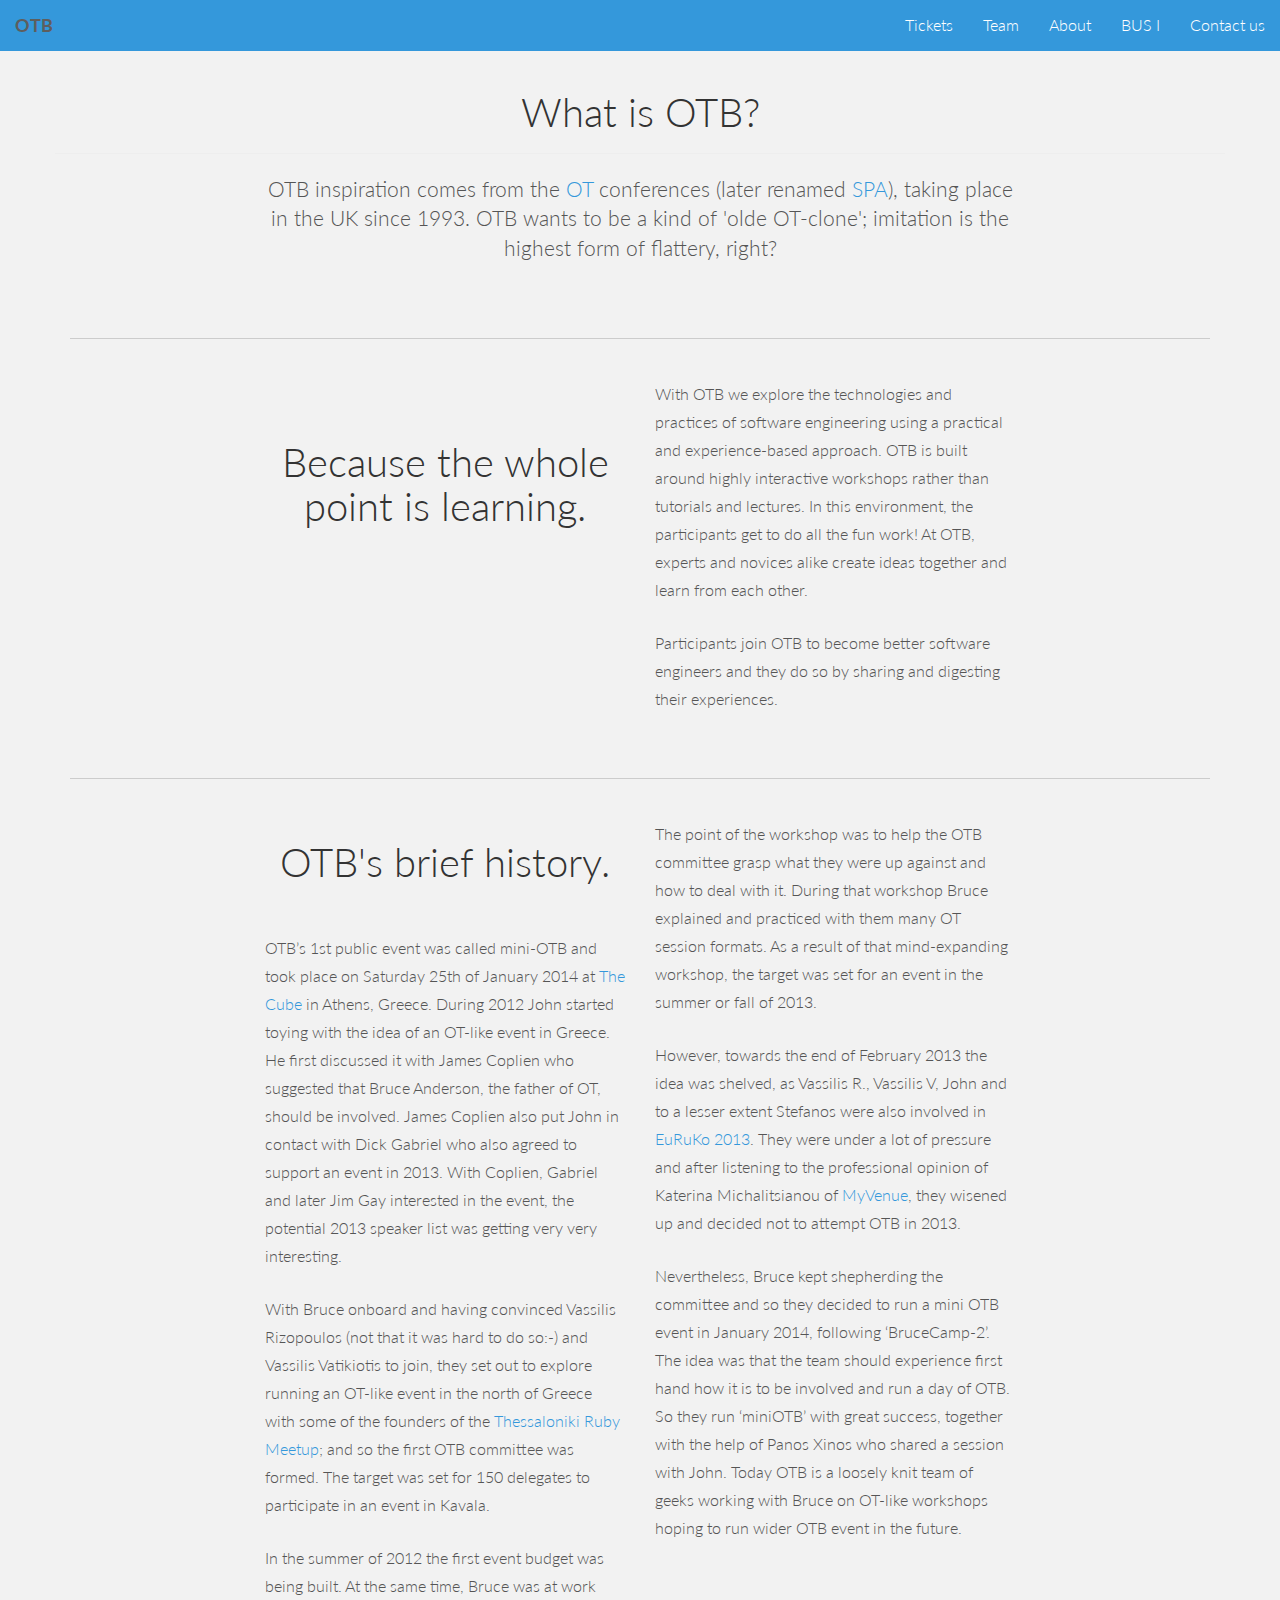
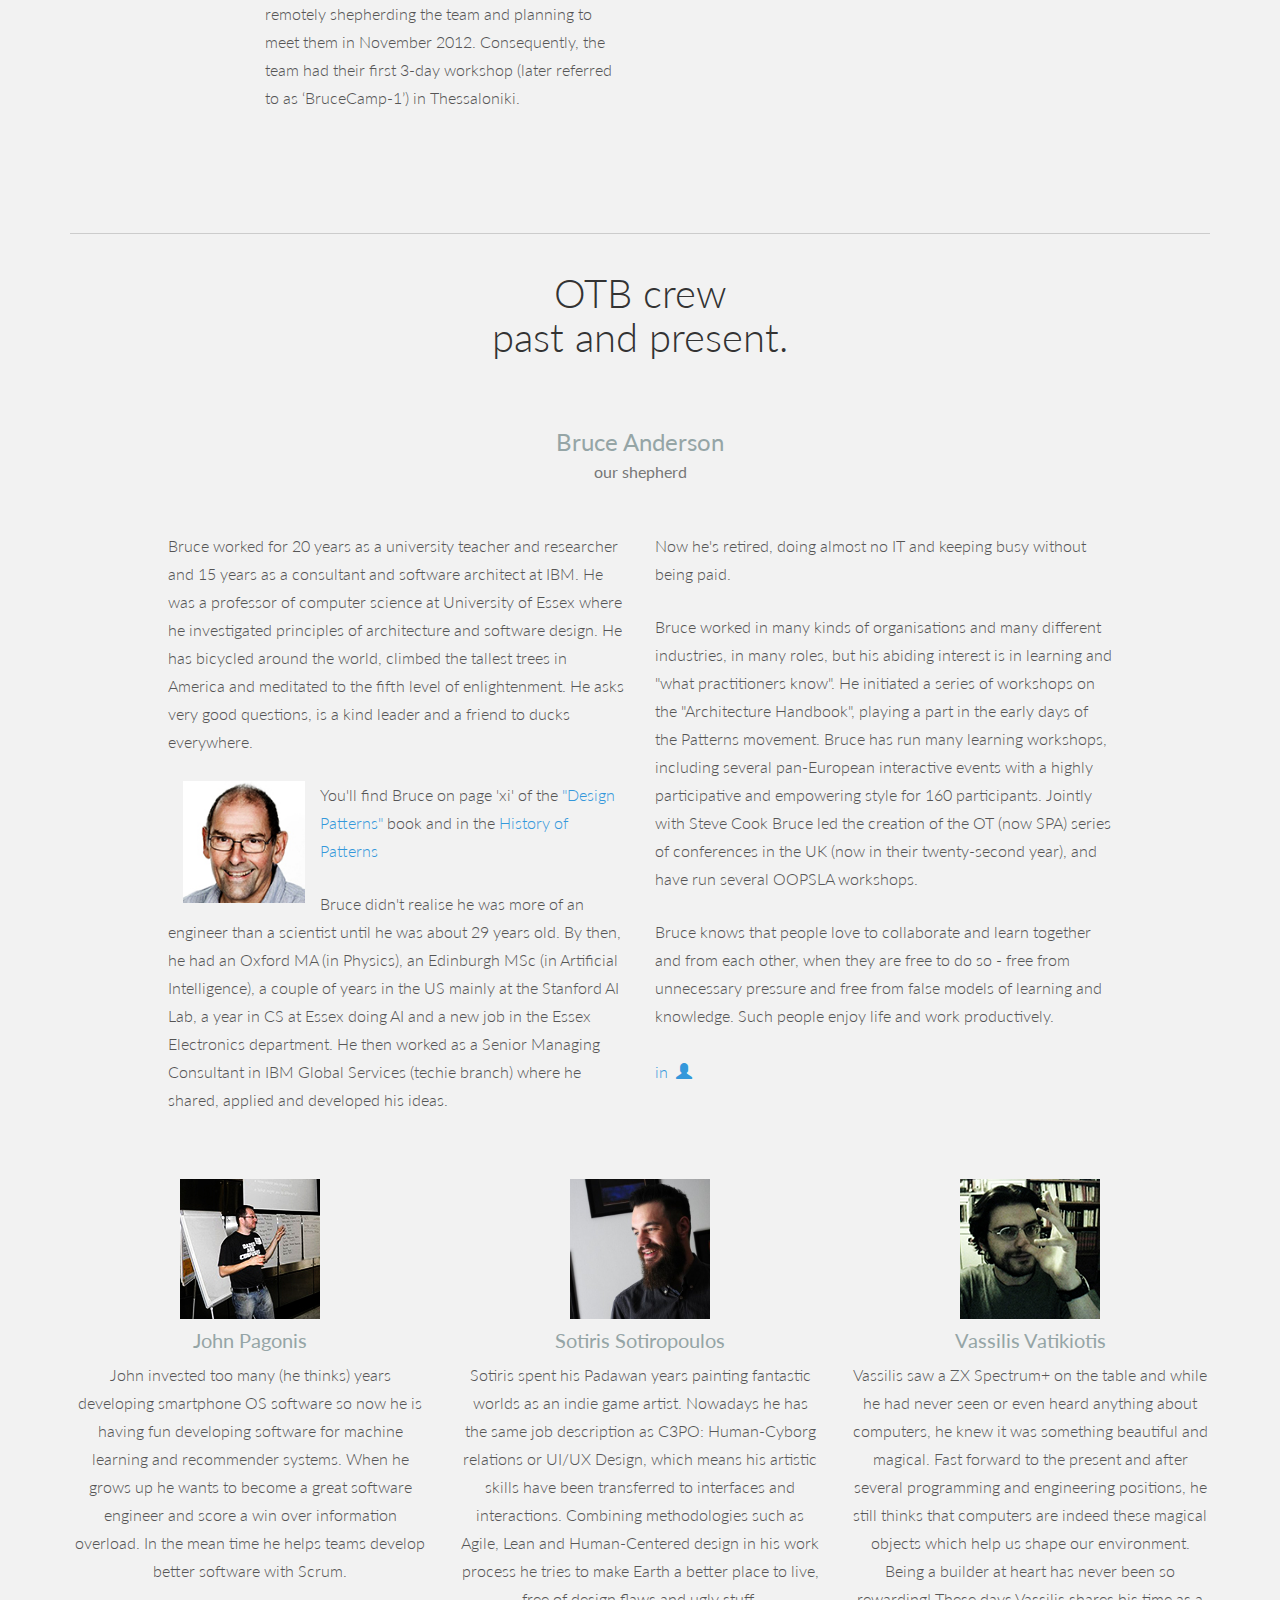
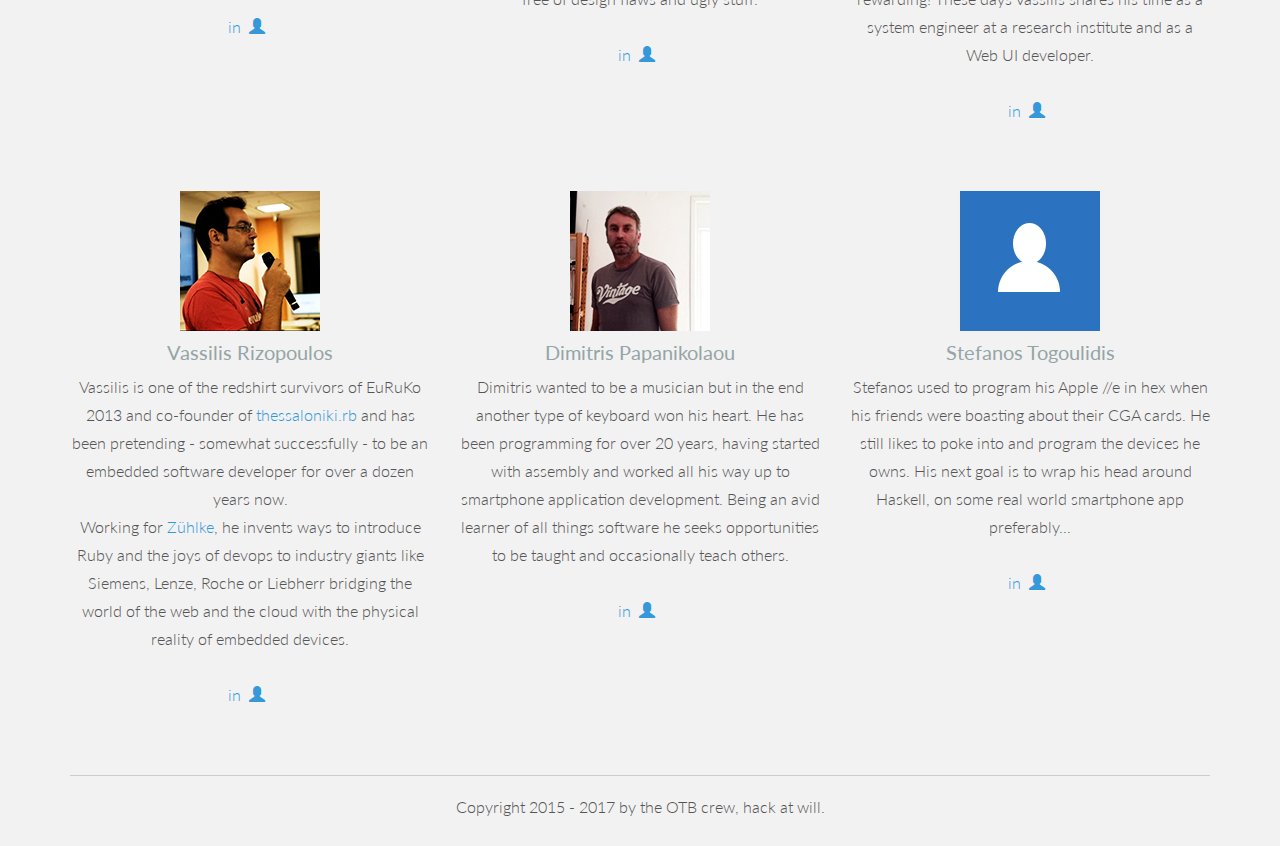
==== commit 046b9864: "Updated nav, Sotiris photo and added direct link to tickets on Eventbrite" ====
--- a/about.html
+++ b/about.html
@@ -54,6 +54,8 @@
           
         <div class="collapse navbar-collapse" id="otb-navbar">
           <ul class="nav navbar-nav navbar-right">
+            <li><a href="https://www.eventbrite.com/e/before-user-stories-ii-tickets-34027910396?ref=ebtn#tickets" target="_blank">Tickets</a></li>
+            <li><a href="index.html#team">Team</a></li>
             <li><a href="#">About</a></li>
             <li><a href="bus.html">BUS I</a></li>
             <li><a href="index.html#contactus">Contact us</a></li>
@@ -176,7 +178,7 @@
 			</div><!--/col-sm-4 -->
 
 			<div class="col-sm-4">
-				<img class="img-responsive-center" src="images/profileMojo.jpg" width="140" alt="">
+				<img class="img-responsive-center" src="images/profileSotiris.jpg" width="140" alt="">
 				<h4>Sotiris Sotiropoulos</h4>
 				<p>Sotiris spent his Padawan years painting fantastic worlds as an indie game artist. Nowadays he has the same job description as C3PO: Human-Cyborg relations or UI/UX Design, which means his artistic skills have been transferred to interfaces and interactions. Combining methodologies such as Agile, Lean and Human-Centered design in his work process he tries to make Earth a better place to live, free of design flaws and ugly stuff.</p>
 				<p><a href="https://gr.linkedin.com/pub/sotiris-sotiropoulos/40/a06/2b2">in<i class="glyphicon glyphicon-user"></i></a></p>
